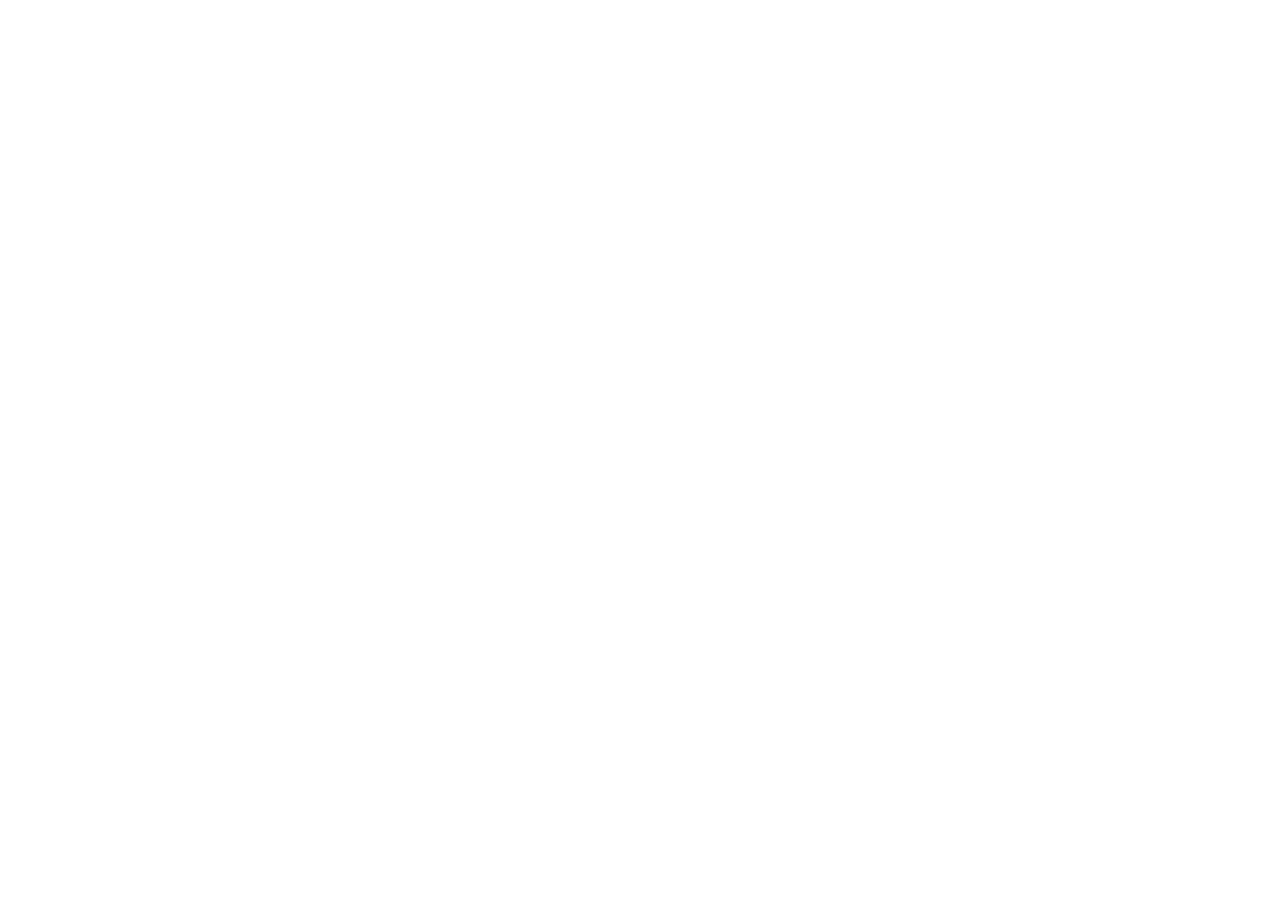
==== index.html @ c6bb55a6 "Add files via upload" ====
<!DOCTYPE HTML>
<html>
    <head>
        <meta charset='utf8'>
    </head>
    <body>
        <div id='ruffle'></div>
        <script src='https://e9x.github.io/ruffle-example/ruffle.js'></script>
        <script>
var swfobject = {};

swfobject.embedSWF = function(url, cont, width, height){
    var ruffle = window.RufflePlayer.newest(),
        player = Object.assign(document.getElementById(cont).appendChild(ruffle.createPlayer()), {
            width: width,
            height: height,
            style: 'width: ' + width + 'px; height: ' + height + 'px',
        });
    
    player.load({ url: url });
}

swfobject.embedSWF('https://github.com/pogdotexe/ruffle-example/blob/master/gun-mayhem-2.swf', 'ruffle', 500, 500);
        </script>
    </body>
</html>
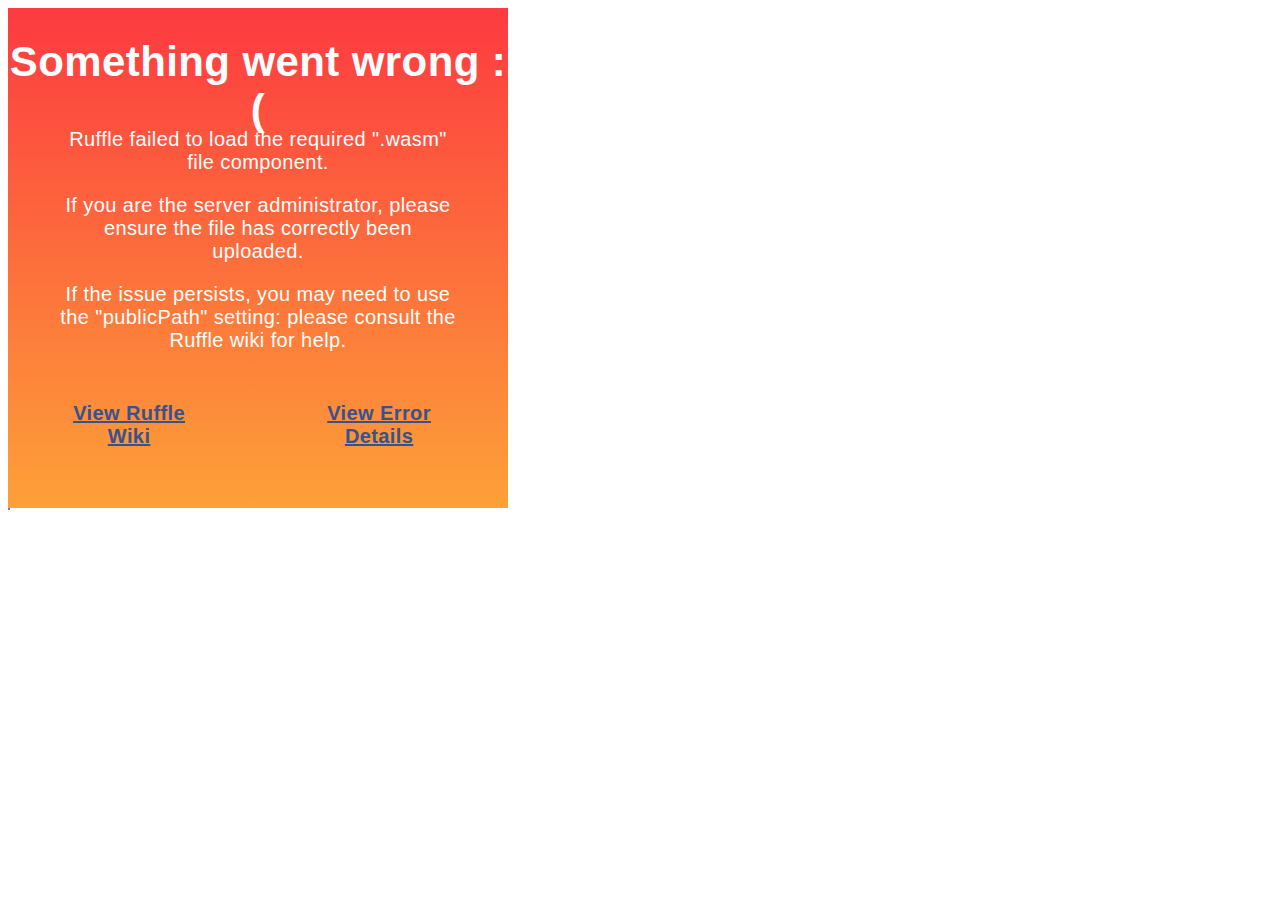
==== commit e298e6c6: "Update index.html" ====
--- a/index.html
+++ b/index.html
@@ -5,7 +5,7 @@
     </head>
     <body>
         <div id='ruffle'></div>
-        <script src='https://e9x.github.io/ruffle-example/ruffle.js'></script>
+        <script src='/ruffle.js'></script>
         <script>
 var swfobject = {};
 
@@ -20,7 +20,7 @@
     player.load({ url: url });
 }
 
-swfobject.embedSWF('https://github.com/pogdotexe/ruffle-example/blob/master/gun-mayhem-2.swf', 'ruffle', 500, 500);
+swfobject.embedSWF('/swf/Pedro/', 'ruffle', 500, 500);
         </script>
     </body>
 </html>
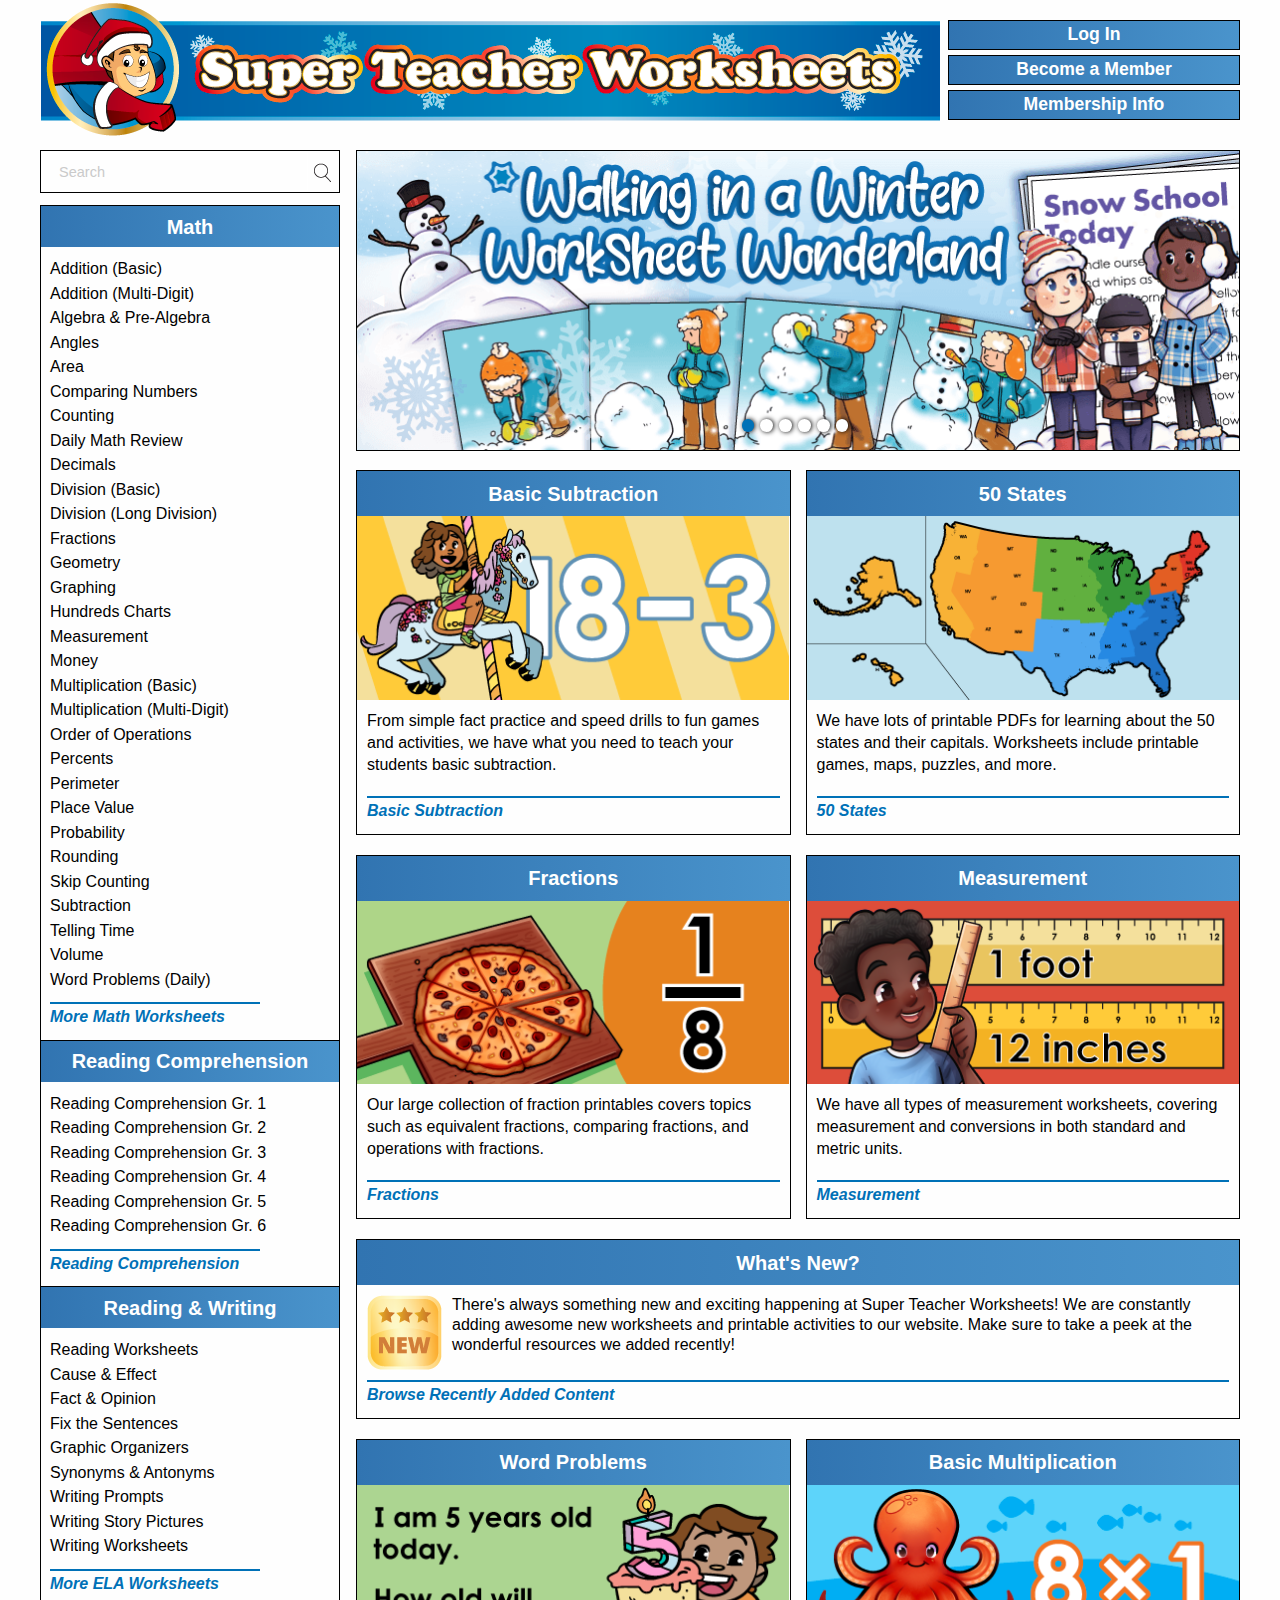
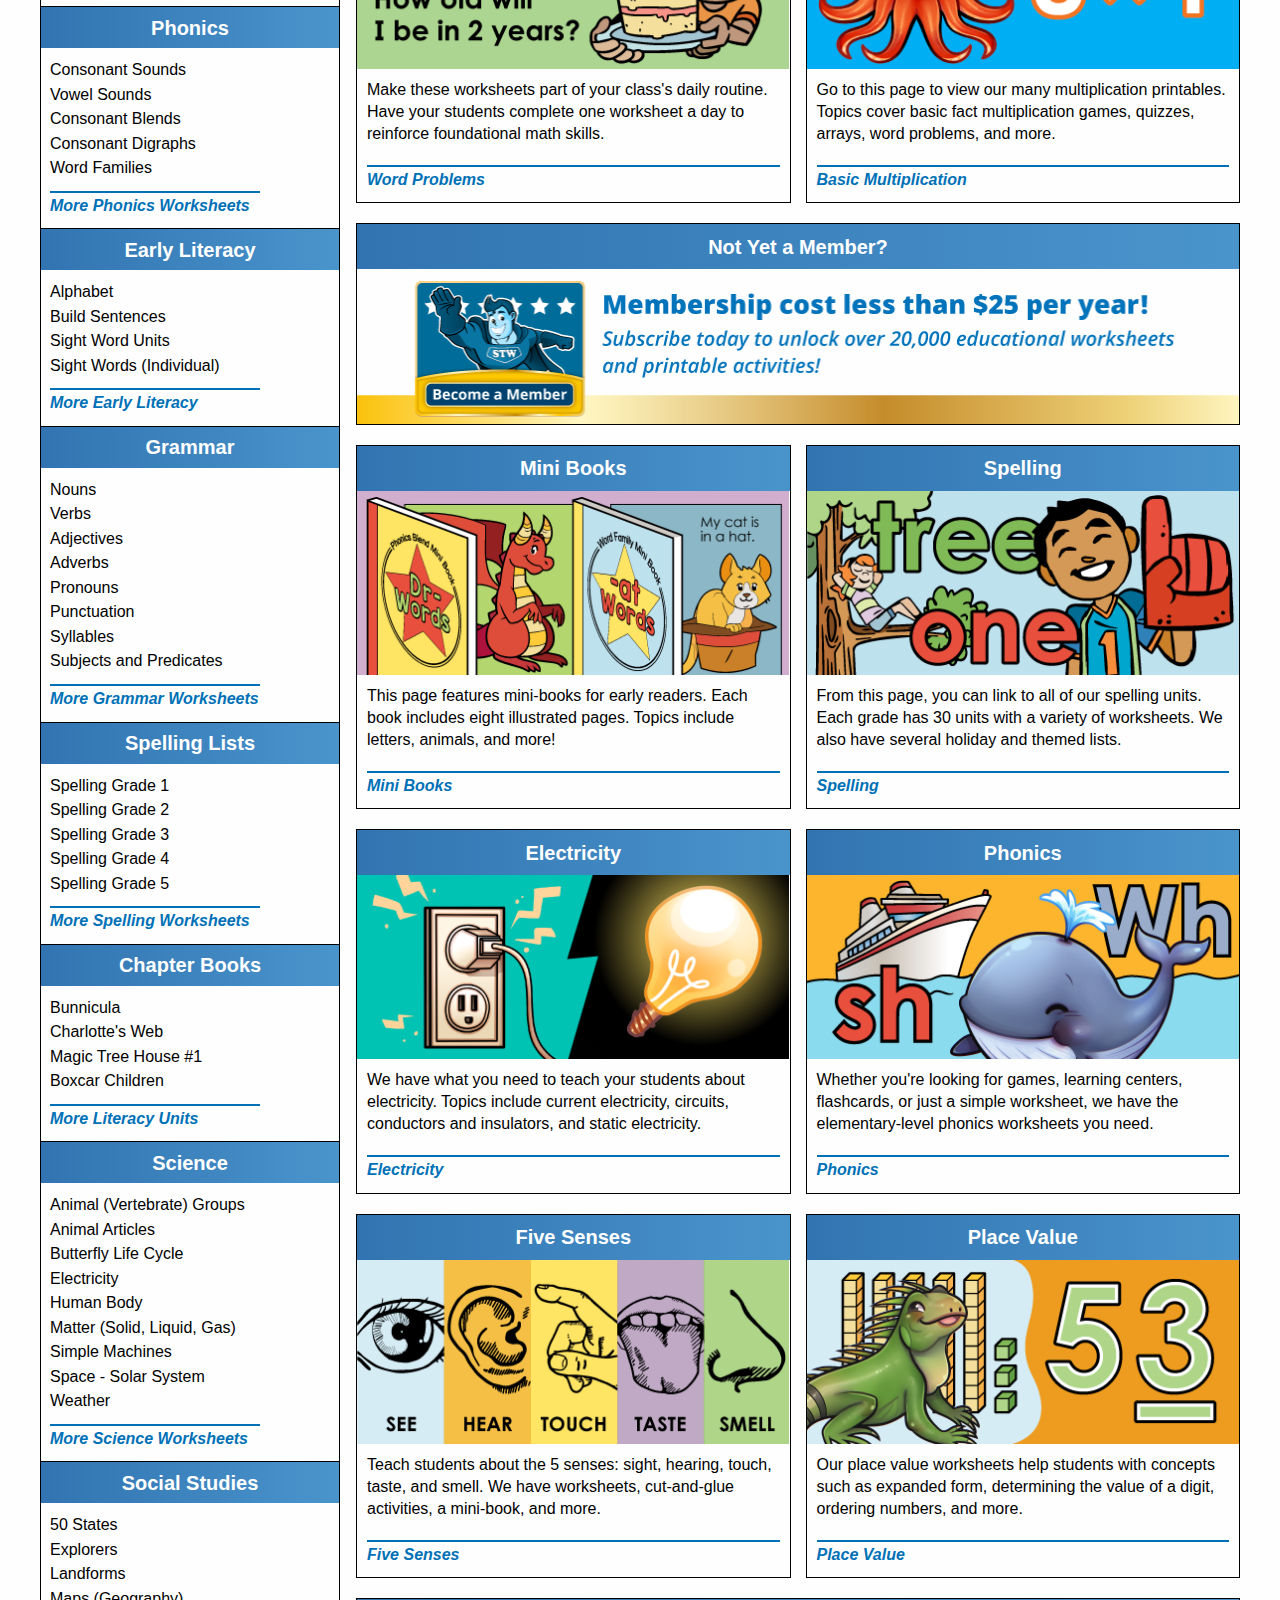
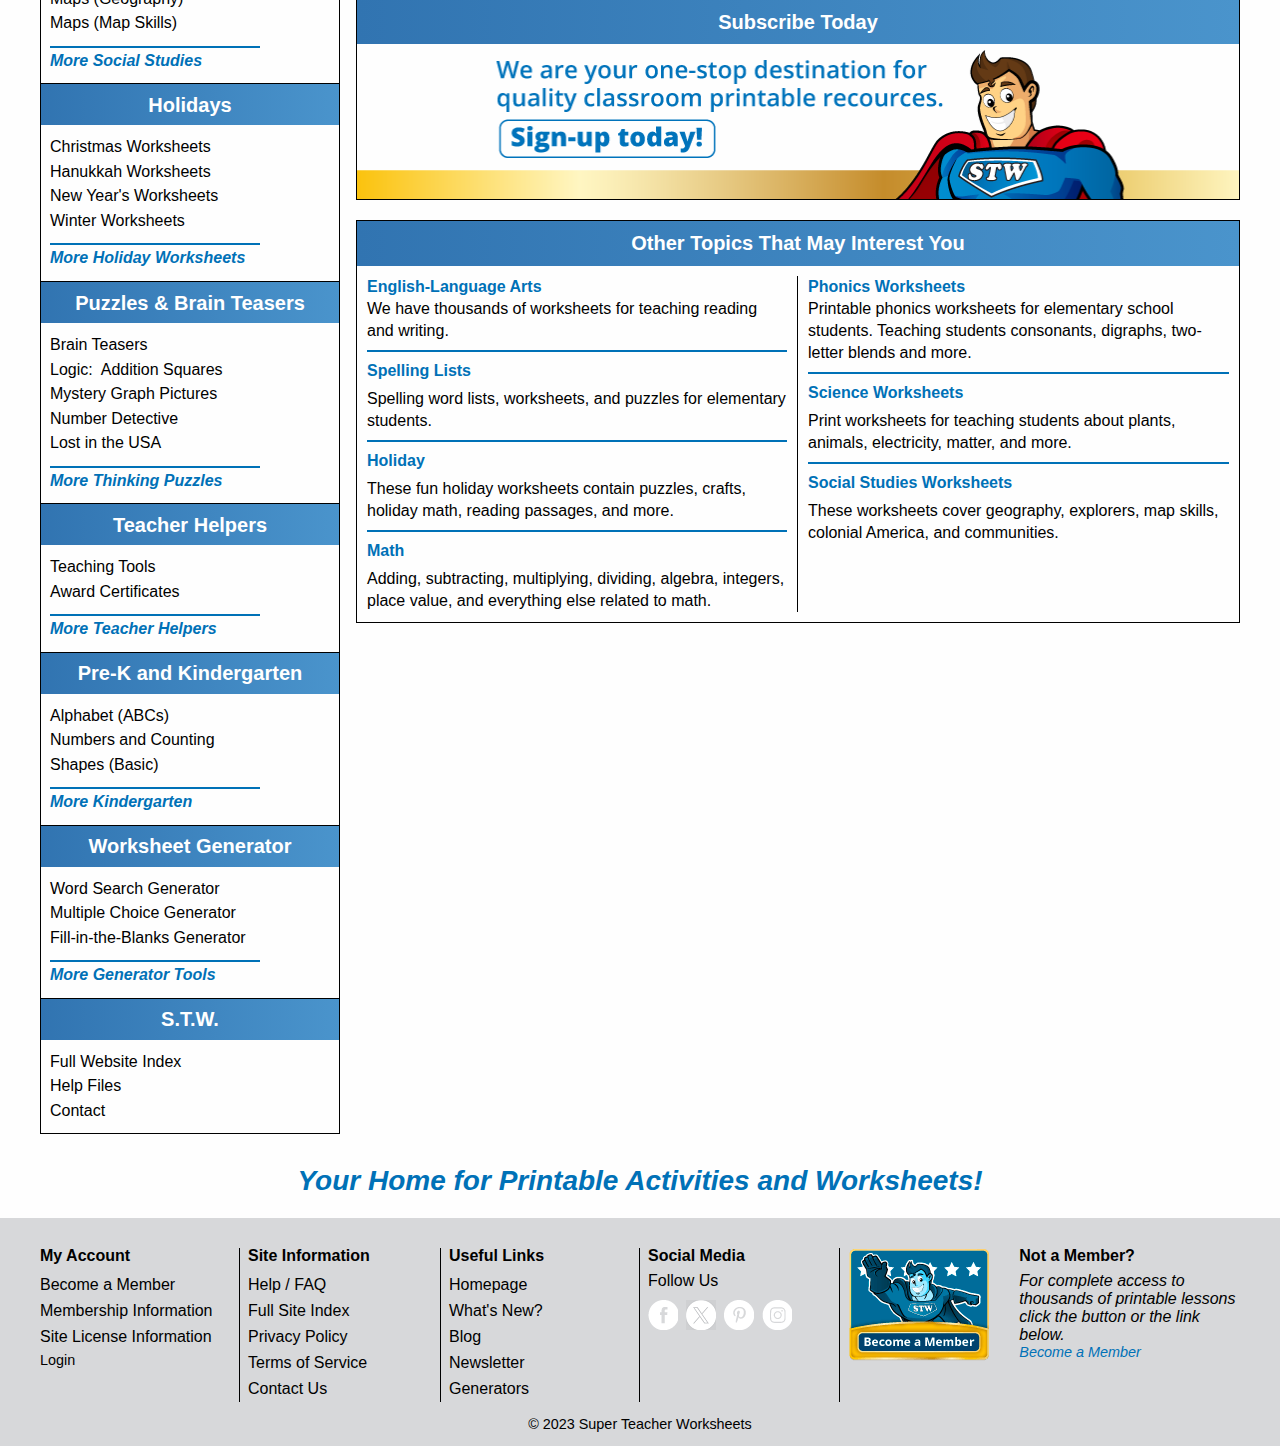
==== commit 568fb086: "Create index.html" ====
--- a/index.html
+++ b/index.html
@@ -1,26 +1,1103 @@
-<!DOCTYPE HTML>
-<html>
-    <head>
-        <meta charset='utf8'>
-    </head>
-    <body>
-        <div id='ruffle'></div>
-        <script src='/ruffle.js'></script>
-        <script>
-var swfobject = {};
-
-swfobject.embedSWF = function(url, cont, width, height){
-    var ruffle = window.RufflePlayer.newest(),
-        player = Object.assign(document.getElementById(cont).appendChild(ruffle.createPlayer()), {
-            width: width,
-            height: height,
-            style: 'width: ' + width + 'px; height: ' + height + 'px',
-        });
-    
-    player.load({ url: url });
+<!DOCTYPE html>
+
+<html lang="en" data-whatinput="keyboard" data-whatintent="mouse"><head><meta http-equiv="Content-Type" content="text/html; charset=UTF-8">
+
+		 <meta name="viewport" content="width=device-width, initial-scale=1.0">
+	<title>Super Teacher Worksheets - Thousands of Printable Activities</title>
+	<meta name="description" content="Printable worksheets &amp; activities for teachers, parents, and homeschool families. Math, reading, writing, science, social studies, phonics, &amp; spelling.">
+		 
+	<link rel="apple-touch-icon" sizes="57x57" href="https://www.superteacherworksheets.com/apple-touch-icon-57x57.png">
+	<link rel="apple-touch-icon" sizes="60x60" href="https://www.superteacherworksheets.com/apple-touch-icon-60x60.png">
+	<link rel="apple-touch-icon" sizes="72x72" href="https://www.superteacherworksheets.com/apple-touch-icon-72x72.png">
+	<link rel="apple-touch-icon" sizes="76x76" href="https://www.superteacherworksheets.com/apple-touch-icon-76x76.png">
+	<link rel="apple-touch-icon" sizes="114x114" href="https://www.superteacherworksheets.com/apple-touch-icon-114x114.png">
+	<link rel="apple-touch-icon" sizes="120x120" href="https://www.superteacherworksheets.com/apple-touch-icon-120x120.png">
+	<link rel="apple-touch-icon" sizes="144x144" href="https://www.superteacherworksheets.com/apple-touch-icon-144x144.png">
+	<link rel="apple-touch-icon" sizes="152x152" href="https://www.superteacherworksheets.com/apple-touch-icon-152x152.png">
+	<link rel="apple-touch-icon" sizes="180x180" href="https://www.superteacherworksheets.com/apple-touch-icon-180x180.png">
+	<link rel="icon" type="image/png" href="https://www.superteacherworksheets.com/favicon-32x32.png" sizes="32x32">
+	<link rel="icon" type="image/png" href="https://www.superteacherworksheets.com/android-chrome-192x192.png" sizes="192x192">
+	<link rel="icon" type="image/png" href="https://www.superteacherworksheets.com/favicon-96x96.png" sizes="96x96">
+	<link rel="icon" type="image/png" href="https://www.superteacherworksheets.com/favicon-16x16.png" sizes="16x16">
+	<link rel="manifest" href="https://www.superteacherworksheets.com/manifest.json">
+	<link rel="mask-icon" href="https://www.superteacherworksheets.com/safari-pinned-tab.svg" color="#5bbad5">
+	<meta name="msapplication-TileColor" content="#da532c">
+	<meta name="msapplication-TileImage" content="/mstile-144x144.png">
+	<meta name="theme-color" content="#ffffff"><link href="./assets/foundation.min.css" rel="stylesheet" type="text/css">
+<link href="./assets/css" rel="stylesheet" type="text/css">
+<link href="./assets/stw.css" rel="stylesheet" type="text/css"><!-- Global site tag (gtag.js) - Google Analytics -->
+<script async="" src="./assets/js"></script>
+<script>
+  window.dataLayer = window.dataLayer || [];
+  function gtag(){dataLayer.push(arguments);}
+  gtag('js', new Date());
+
+  gtag('config', 'UA-1244153-1');
+</script>
+<!-- Google tag (gtag.js) -->
+<script async="" src="./assets/js(1)"></script>
+<script>
+  window.dataLayer = window.dataLayer || [];
+  function gtag(){dataLayer.push(arguments);}
+  gtag('js', new Date());
+
+  gtag('config', 'G-YHTJSQ7LQV');
+</script>
+
+<style>
+#footerBlock {
+	margin-top: 20px;
 }
-
-swfobject.embedSWF('/swf/Pedro/', 'ruffle', 500, 500);
-        </script>
-    </body>
-</html>
+</style>
+<style type="text/css"></style></head>
+<body>
+<div id="page" class="grid-container ">
+
+	<div id="bannerGroup" class="grid-x align-middle">
+		<div id="stwBanner" class="cell large-9 medium-9 "><a href="/Webbyz/index.html//" title="Super Teacher Worksheets Home"><img src="./assets/stw-banner-christmas.png" alt="Super Teacher Worksheets" id="stwBannerImage"></a></div>
+						<div class="cell   medium-3 btnPublicBlock">
+				<div class="grid-x tabRenBtnGroup"><!-- tabltLoginBtn -->
+					<div id="loginBtn" class="cell medium-12 btnPublic navBtns btnLink">Log In</div>
+										<div class="cell medium-12 navBtns topNavBtns"><a href="https://www.superteacherworksheets.com/become-a-member.html" class="btnLink" title="Become a Member"><div class="btnPublic tabltBam">Become a Member</div></a></div>
+										<a href="https://www.superteacherworksheets.com/about-memberships.html" class="btnLink" title="Membership Information"><div class="cell medium-12 btnPublic navBtns"> Membership Info</div></a>
+							</div>
+		</div>
+			</div>
+
+
+	<div id="mainBody" class="grid-x pagePad">	
+			<div class="cell medium-4 large-3 still">
+			<div id="menuBlock">
+<div class="navigation-menu">
+	<div class="srch_header">
+		<div id="top_search">
+						<form action="https://www.superteacherworksheets.com/search-results.html" method="get" id="searchForm" name="searchForm">
+				<div id="searchContainerOut">
+					<div id="searchContainer">
+						<input name="srch_words" type="text" id="searchBox" maxlength="40" placeholder="Search">
+					</div>
+					<div id="searchImageBox"><a href="https://www.superteacherworksheets.com/" onclick="doSearch(); return false;" title="Search"><img src="./assets/search-icon.png" width="18" height="19" alt="Search"></a></div>
+				</div>
+				<input type="hidden" name="cat" value="">
+				<input type="hidden" name="time" value="0">
+				<input type="hidden" name="letter" value="">
+				<input type="hidden" name="offset" value="0">
+				<input type="hidden" name="type" value="quick">
+			</form>
+					</div>
+	</div>
+		<div class="menuheads_first menuBoxes" id="catMath">
+		<div class="menuCatTitle">
+			<h3 class="menu_Category_head">Math</h3>
+		</div>
+		<div class="menulists">
+			<div class="menuMath menuSub">
+			<p class="pageItem"><a class="list_lnk" href="https://www.superteacherworksheets.com/addition-basic-index.html" title="Basic Addition Worksheets">Addition (Basic)</a></p>
+			<p class="pageItem"><a class="list_lnk" href="https://www.superteacherworksheets.com/addition.html" title="Addition Worksheets">Addition (Multi-Digit)</a></p>
+			<p class="pageItem"><a class="list_lnk" href="https://www.superteacherworksheets.com/full-algebra.html" title="Algebra &amp; Pre-Algebra Worksheets">Algebra &amp; Pre-Algebra</a></p>
+			<p class="pageItem"><a class="list_lnk" href="https://www.superteacherworksheets.com/full-angles.html" title="Angles Worksheets">Angles</a></p>
+			<p class="pageItem"><a class="list_lnk" href="https://www.superteacherworksheets.com/area.html" title="Area Worksheets">Area</a></p>
+			<p class="pageItem"><a class="list_lnk" href="https://www.superteacherworksheets.com/greater-less-than.html" title="Greater Than, Less Than Worksheets">Comparing Numbers</a></p>
+			<p class="pageItem"><a class="list_lnk" href="https://www.superteacherworksheets.com/counting.html" title="Counting Worksheets">Counting</a></p>
+			<p class="pageItem"><a class="list_lnk" href="https://www.superteacherworksheets.com/full-math-daily-review.html" title="Daily Math Review Worksheets">Daily Math Review</a></p>
+			<p class="pageItem"><a class="list_lnk" href="https://www.superteacherworksheets.com/full-decimals.html" title="Decimal Worksheets">Decimals</a></p>
+			<p class="pageItem"><a class="list_lnk" href="https://www.superteacherworksheets.com/division.html" title="Division Worksheets">Division (Basic)</a></p>
+			<p class="pageItem"><a class="list_lnk" href="https://www.superteacherworksheets.com/long-division.html" title="Long Division Worksheets">Division (Long Division)</a></p>
+			<p class="pageItem"><a class="list_lnk" href="https://www.superteacherworksheets.com/fractions.html" title="Fraction Worksheets">Fractions</a></p>
+			<p class="pageItem"><a class="list_lnk" href="https://www.superteacherworksheets.com/geometry.html" title="Geometry Worksheets">Geometry</a></p>
+			<p class="pageItem"><a class="list_lnk" href="https://www.superteacherworksheets.com/graphing.html" title="Graphing Worksheets">Graphing</a></p>
+			<p class="pageItem"><a class="list_lnk" href="https://www.superteacherworksheets.com/hundreds-chart.html" title="Hundreds Charts">Hundreds Charts</a></p>
+			<p class="pageItem"><a class="list_lnk" href="https://www.superteacherworksheets.com/measurement.html" title="Measurement Worksheets">Measurement</a></p>
+			<p class="pageItem"><a class="list_lnk" href="https://www.superteacherworksheets.com/money.html" title="Money Worksheets">Money</a></p>
+			<p class="pageItem"><a class="list_lnk" href="https://www.superteacherworksheets.com/multiplication-basic-index.html" title="Multiplication Worksheets">Multiplication (Basic)</a></p>
+			<p class="pageItem"><a class="list_lnk" href="https://www.superteacherworksheets.com/multiplication2.html" title="Multiplication Worksheets (Multi-Digit)">Multiplication (Multi-Digit)</a></p>
+			<p class="pageItem"><a class="list_lnk" href="https://www.superteacherworksheets.com/full-order-of-operations.html" title="Order of Operations Worksheets">Order of Operations</a></p>			
+			<p class="pageItem"><a class="list_lnk" href="https://www.superteacherworksheets.com/percents.html" title="Percent Worksheets">Percents</a></p>
+			<p class="pageItem"><a class="list_lnk" href="https://www.superteacherworksheets.com/perimeter.html" title="Perimeter Worksheets">Perimeter</a></p>
+			<p class="pageItem"><a class="list_lnk" href="https://www.superteacherworksheets.com/place-value.html" title="Place Value Worksheets">Place Value</a></p>
+			<p class="pageItem"><a class="list_lnk" href="https://www.superteacherworksheets.com/probability.html" title="Probability Worksheets">Probability</a></p>
+			<p class="pageItem"><a class="list_lnk" href="https://www.superteacherworksheets.com/rounding.html" title="Rounding Worksheets">Rounding</a></p>
+			<p class="pageItem"><a class="list_lnk" href="https://www.superteacherworksheets.com/full-skip-counting.html" title="Skip Counting Worksheets">Skip Counting</a></p>
+			<p class="pageItem"><a class="list_lnk" href="https://www.superteacherworksheets.com/subtraction.html" title="Subtraction Worksheets">Subtraction</a></p>
+			<p class="pageItem"><a class="list_lnk" href="https://www.superteacherworksheets.com/time.html" title="Telling Time Worksheets">Telling Time</a></p>
+			<p class="pageItem"><a class="list_lnk" href="https://www.superteacherworksheets.com/volume.html" title="Volume Worksheets">Volume</a></p>
+			<p class="pageItem"><a class="list_lnk" href="https://www.superteacherworksheets.com/full-daily-word-problems.html" title="Word Problem Worksheets">Word Problems (Daily)</a></p>			
+			<p class="paraLink"><a class="list_lnk_more" href="https://www.superteacherworksheets.com/full-math.html" title="Math Worksheets">More Math Worksheets</a></p>
+		</div>
+	</div>
+		<!--<div class="more_text_index"><p class="paraLink"><a class="list_lnk_more"  href="/full-math.html" title="Math Worksheets">More Math Worksheets</a></p></div>--> 
+	</div>
+	<div class="menuheads menuBoxes" id="catReading">
+		<div class="menuCatTitle">
+			<h3 class="menu_Category_head">Reading Comprehension</h3>
+		</div>
+		<div class="menulists">
+			<div class="menuReading menuSub">
+				<p class="pageItem"> <a class="list_lnk" href="https://www.superteacherworksheets.com/1st-comprehension.html" title="First Grade Reading Comprehension">Reading Comprehension Gr. 1</a></p>
+    <p class="pageItem"> <a class="list_lnk" href="https://www.superteacherworksheets.com/2nd-comprehension.html" title="Second Grade Reading Comprehension">Reading Comprehension Gr. 2</a></p>
+    <p class="pageItem"> <a class="list_lnk" href="https://www.superteacherworksheets.com/3rd-comprehension.html" title="Third Grde Reading Comprehension">Reading Comprehension Gr. 3</a></p>
+    <p class="pageItem"> <a class="list_lnk" href="https://www.superteacherworksheets.com/4th-comprehension.html" title="Fourth Grade Reading Comprehension">Reading Comprehension Gr. 4</a></p>
+    <p class="pageItem"> <a class="list_lnk" href="https://www.superteacherworksheets.com/5th-comprehension.html" title="Fifth Grade Reading Comprehension">Reading Comprehension Gr. 5</a></p>  
+   <p class="pageItem"> <a class="list_lnk" href="https://www.superteacherworksheets.com/6th-comprehension.html" title="Six Grade Reading Comprehension">Reading Comprehension Gr. 6</a></p>
+				<p class="paraLink"><a class="list_lnk_more" href="https://www.superteacherworksheets.com/comprehension.html" title="Reading Comprehension">Reading Comprehension</a></p>
+			</div>
+		</div>
+	</div>
+	<div class="menuheads menuBoxes" id="catReading">
+		<div class="menuCatTitle">
+			<h3 class="menu_Category_head">Reading &amp; Writing</h3>
+		</div>
+		<div class="menulists">
+			<div class="menuReading menuSub">
+				<p class="pageItem"> <a class="list_lnk" href="https://www.superteacherworksheets.com/reading.html" title="Reading Worksheets">Reading Worksheets</a></p>				
+				<p class="pageItem"> <a class="list_lnk" href="https://www.superteacherworksheets.com/causeeffect.html" title="Cause and Effect Worksheets">Cause &amp; Effect</a></p>				
+				<p class="pageItem"> <a class="list_lnk" href="https://www.superteacherworksheets.com/factopinion.html" title="Fact &amp; Opinion Worksheets">Fact &amp; Opinion</a></p>
+				<p class="pageItem"> <a class="list_lnk" href="https://www.superteacherworksheets.com/fix-the-sentences.html" title="Fix the Sentences Worksheets">Fix the Sentences</a></p>
+				<p class="pageItem"> <a class="list_lnk" href="https://www.superteacherworksheets.com/graphic-organizers.html" title="Graphic Organizers">Graphic Organizers</a></p>				
+				<p class="pageItem"> <a class="list_lnk" href="https://www.superteacherworksheets.com/synonyms-antonyms.html" title="Synonym &amp; Antonym Worksheets">Synonyms &amp; Antonyms</a></p>
+				<p class="pageItem"> <a class="list_lnk" href="https://www.superteacherworksheets.com/writingideas.html" title="Writing Ideas - Creative Writing Prompts">Writing Prompts</a></p>
+				<p class="pageItem"> <a class="list_lnk" href="https://www.superteacherworksheets.com/writing-storypics.html" title="Writing Story Pictures">Writing Story Pictures</a></p>
+				<p class="pageItem"> <a class="list_lnk" href="https://www.superteacherworksheets.com/writing.html" title="Writing Worksheets">Writing Worksheets</a></p>
+				<p class="paraLink"><a class="list_lnk_more" href="https://www.superteacherworksheets.com/full-ela.html" title="ELA Worksheets">More  ELA Worksheets</a></p>
+			</div>
+		</div>
+	</div>
+	<div class="menuheads menuBoxes" id="catPhonics">
+		<div class="menuCatTitle">
+			<h3 class="menu_Category_head">Phonics</h3>
+		</div>
+		<div class="menulists">
+			<div class="menuPhonics menuSub">
+				<p class="pageItem"> <a class="list_lnk" href="https://www.superteacherworksheets.com/letters-phonics.html" title="Phonics Consonant Sounds Worksheets">Consonant Sounds</a></p>
+				<p class="pageItem"> <a class="list_lnk" href="https://www.superteacherworksheets.com/letters-phonics-vowels.html" title="Phonics Vowel Worksheets">Vowel Sounds</a></p>
+				<p class="pageItem"> <a class="list_lnk" href="https://www.superteacherworksheets.com/phonics-blends.html" title="Consonant Blend Worksheets">Consonant Blends</a></p>
+				<p class="pageItem"> <a class="list_lnk" href="https://www.superteacherworksheets.com/phonics-digraphs.html" title="Consonant Digraph Worksheets">Consonant Digraphs</a></p>
+				<p class="pageItem"> <a class="list_lnk" href="https://www.superteacherworksheets.com/word-families.html" title="Word Family Worksheets">Word Families</a></p>
+				<p class="paraLink"><a class="list_lnk_more" href="https://www.superteacherworksheets.com/full-phonics.html" title="Phonics Worksheets">More  Phonics Worksheets</a></p>
+			</div>
+		</div>
+	</div>
+	<div class="menuheads menuBoxes" id="catLiteracy">
+		<div class="menuCatTitle">
+			<h3 class="menu_Category_head">Early Literacy</h3>
+		</div>
+		<div class="menulists">
+			<div class="menuLiteracy menuSub">
+				<p class="pageItem"> <a class="list_lnk" href="https://www.superteacherworksheets.com/full-letters-alphabet.html" title="Alphabet">Alphabet</a></p>
+				<p class="pageItem"> <a class="list_lnk" href="https://www.superteacherworksheets.com/build-a-sentence.html" title="Build Sentences">Build Sentences</a></p>
+				<p class="pageItem"> <a class="list_lnk" href="https://www.superteacherworksheets.com/full-sight-words.html" title="Sight Word Units">Sight Word Units</a></p>
+				<p class="pageItem"> <a class="list_lnk" href="https://www.superteacherworksheets.com/sight-words-individual.html" title="Sight Words (Individual)">Sight Words (Individual)</a></p>
+				<p class="paraLink"><a class="list_lnk_more" href="https://www.superteacherworksheets.com/full-early-literacy.html" title="Early Literacy Worksheets">More Early Literacy</a></p>
+			</div>
+		</div>
+	</div>
+	<div class="menuheads menuBoxes" id="catGrammar">
+		<div class="menuCatTitle">
+			<h3 class="menu_Category_head">Grammar</h3>
+		</div>
+		<div class="menulists">
+			<div class="menuGrammar menuSub">
+				<p class="pageItem"> <a class="list_lnk" href="https://www.superteacherworksheets.com/nouns.html" title="Noun Worksheets">Nouns</a></p>
+				<p class="pageItem"> <a class="list_lnk" href="https://www.superteacherworksheets.com/actionverbs.html" title="Verb Worksheets">Verbs</a></p>
+				<p class="pageItem"> <a class="list_lnk" href="https://www.superteacherworksheets.com/adjectives.html" title="Adjective Worksheets">Adjectives</a></p>
+				<p class="pageItem"> <a class="list_lnk" href="https://www.superteacherworksheets.com/adverbs.html" title="Adverb Worksheets">Adverbs</a></p>
+				<p class="pageItem"> <a class="list_lnk" href="https://www.superteacherworksheets.com/pronoun.html" title="Pronoun Worksheets">Pronouns</a></p>
+				<p class="pageItem"> <a class="list_lnk" href="https://www.superteacherworksheets.com/punctuation.html" title="Punctuation Worksheets">Punctuation</a></p>
+				<p class="pageItem"> <a class="list_lnk" href="https://www.superteacherworksheets.com/syllables.html" title="Syllable Worksheets">Syllables</a></p>
+				<p class="pageItem"> <a class="list_lnk" href="https://www.superteacherworksheets.com/subjectpredicate.html" title="Subject &amp; Predicate Worksheets">Subjects and Predicates</a></p>
+				<p class="paraLink"><a class="list_lnk_more" href="https://www.superteacherworksheets.com/grammar.html" title="Grammar Worksheets">More Grammar Worksheets</a></p>
+			</div>
+		</div>
+	</div>
+	<div class="menuheads menuBoxes" id="catSpelling">
+		<div class="menuCatTitle">
+			<h3 class="menu_Category_head">Spelling Lists</h3>
+		</div>
+		<div class="menulists">
+			<div class="menuSpelling menuSub">
+				<p class="pageItem"> <a class="list_lnk" href="https://www.superteacherworksheets.com/spelling-level-a.html" title="First Grade Spelling">Spelling Grade 1</a></p>
+				<p class="pageItem"> <a class="list_lnk" href="https://www.superteacherworksheets.com/spelling-level-b.html" title="Second Grade Spelling">Spelling Grade 2</a></p>
+				<p class="pageItem"> <a class="list_lnk" href="https://www.superteacherworksheets.com/spelling-level-c.html" title="Third Grade Spelling">Spelling Grade 3</a></p>
+				<p class="pageItem"> <a class="list_lnk" href="https://www.superteacherworksheets.com/spelling-level-d.html" title="Fourth Grade Spelling">Spelling Grade 4</a></p>
+				<p class="pageItem"> <a class="list_lnk" href="https://www.superteacherworksheets.com/spelling-level-e.html" title="Fifth Grade Spelling">Spelling Grade 5</a></p>
+				<p class="paraLink"><a class="list_lnk_more" href="https://www.superteacherworksheets.com/full-spelling.html" title="Spelling Worksheets">More Spelling Worksheets</a></p>
+			</div>
+		</div>
+	</div>
+	<div class="menuheads menuBoxes" id="catChapterBooks">
+		<div class="menuCatTitle">
+			<h3 class="menu_Category_head">Chapter Books</h3>
+		</div>
+		<div class="menulists">
+			<div class="menuBooks menuSub">
+				<p class="pageItem"> <a class="list_lnk" href="https://www.superteacherworksheets.com/book-bunnicula.html" title="Bunnicula Worksheets">Bunnicula</a></p>
+				<p class="pageItem"> <a class="list_lnk" href="https://www.superteacherworksheets.com/charlottes-web.html" title="Charlotte&#39;s Web Worksheets">Charlotte's Web</a></p>
+				<p class="pageItem"> <a class="list_lnk" href="https://www.superteacherworksheets.com/book-magictreehouse-dinosaursbeforedark.html" title="Magic Tree House Worksheets">Magic Tree House #1</a></p>
+				<p class="pageItem"> <a class="list_lnk" href="https://www.superteacherworksheets.com/book-the-boxcar-children.html" title="Boxcar Children Worksheets">Boxcar Children</a></p>
+				<p class="paraLink"><a class="list_lnk_more" href="https://www.superteacherworksheets.com/full-books.html" title="Literacy Units">More Literacy Units</a></p>
+			</div>
+		</div>
+	</div>
+	<div class="menuheads menuBoxes" id="catScience">
+		<div class="menuCatTitle">
+			<h3 class="menu_Category_head">Science</h3>
+		</div>
+		<div class="menulists">
+			<div class="menuScience menuSub">
+				<p class="pageItem"> <a class="list_lnk" href="https://www.superteacherworksheets.com/animals.html" title="Animal Worksheets">Animal (Vertebrate) Groups</a></p>
+				<p class="pageItem"> <a class="list_lnk" href="https://www.superteacherworksheets.com/animal-articles.html" title="Animal Articles">Animal Articles</a></p>
+				<p class="pageItem"> <a class="list_lnk" href="https://www.superteacherworksheets.com/butterfly-life-cycle.html" title="Butterfly Life Cycle">Butterfly Life Cycle</a></p>
+				<p class="pageItem"> <a class="list_lnk" href="https://www.superteacherworksheets.com/electricity.html" title="Electricity Worksheets">Electricity</a></p>
+				<p class="pageItem"> <a class="list_lnk" href="https://www.superteacherworksheets.com/human-body.html" title="Human Body Worksheets">Human Body</a></p>
+				<p class="pageItem"> <a class="list_lnk" href="https://www.superteacherworksheets.com/matter.html" title="Matter Worksheets">Matter (Solid, Liquid, Gas)</a></p>
+				<p class="pageItem"> <a class="list_lnk" href="https://www.superteacherworksheets.com/simple-machines.html" title="Simple Machine Worksheets">Simple Machines</a></p>
+				<p class="pageItem"> <a class="list_lnk" href="https://www.superteacherworksheets.com/solar-system-planets.html" title="Solar System Worksheets">Space - Solar System</a></p>
+				<p class="pageItem"> <a class="list_lnk" href="https://www.superteacherworksheets.com/weather.html" title="Weather Worksheets">Weather</a></p>
+				<p class="paraLink"><a class="list_lnk_more" href="https://www.superteacherworksheets.com/full-science.html" title="Science Worksheets">More Science Worksheets</a></p>
+			</div>
+		</div>
+	</div>
+	<div class="menuheads menuBoxes" id="catSocialStudies">
+		<div class="menuCatTitle">
+			<h3 class="menu_Category_head">Social Studies</h3>
+		</div>
+		<div class="menulists">
+			<div class="menuStudies menuSub">
+				<p class="pageItem"> <a class="list_lnk" href="https://www.superteacherworksheets.com/states-individual.html" title="50 States Worksheets">50 States</a></p>
+				<p class="pageItem"> <a class="list_lnk" href="https://www.superteacherworksheets.com/explorers.html" title="Explorers Worksheets">Explorers</a></p>
+				<p class="pageItem"> <a class="list_lnk" href="https://www.superteacherworksheets.com/landforms.html" title="Landform Worksheets">Landforms</a></p>
+				<p class="pageItem"> <a class="list_lnk" href="https://www.superteacherworksheets.com/maps.html" title="Maps - Continents, Countries, States">Maps (Geography)</a></p>
+				<p class="pageItem"> <a class="list_lnk" href="https://www.superteacherworksheets.com/map-skills.html" title="Basic Map Skills">Maps (Map Skills)</a></p>
+				<p class="paraLink"><a class="list_lnk_more" href="https://www.superteacherworksheets.com/full-social-studies.html" title="Social Studies Worksheets">More Social Studies</a></p>
+			</div>
+		</div>
+	</div>
+	<div class="menuheads menuBoxes" id="catHolidays">
+		<div class="menuCatTitle">
+			<h3 class="menu_Category_head">Holidays</h3>
+		</div>
+		<div class="menulists">
+			<div class="menuHolidays menuSub">	
+				<p class="pageItem"><a class="list_lnk" href="https://www.superteacherworksheets.com/christmas.html" title="Christmas Worksheets">Christmas Worksheets</a></p>
+    <p class="pageItem"><a class="list_lnk" href="https://www.superteacherworksheets.com/hanukkah.html" title="Hanukkah Worksheets">Hanukkah Worksheets</a></p>	
+    <p class="pageItem"><a class="list_lnk" href="https://www.superteacherworksheets.com/new-year.html" title="New Year&#39;s Worksheets">New Year's Worksheets</a></p>
+				<p class="pageItem"><a class="list_lnk" href="https://www.superteacherworksheets.com/winter.html" title="Winter Worksheets">Winter Worksheets</a></p>						
+				<p class="paraLink"><a class="list_lnk_more" href="https://www.superteacherworksheets.com/full-holiday.html" title="More Holiday Worksheets">More Holiday Worksheets</a></p>
+			</div>
+		</div>
+	</div>
+	<div class="menuheads menuBoxes" id="catPuzzles">
+		<div class="menuCatTitle">
+			<h3 class="menu_Category_head">Puzzles &amp; Brain Teasers</h3>
+		</div>
+		<div class="menulists">
+			<div class="menuTeasers menuSub">
+				<p class="pageItem"> <a class="list_lnk" href="https://www.superteacherworksheets.com/brain-teasers.html" title="Brain Teasers">Brain Teasers</a></p>
+				<p class="pageItem"> <a class="list_lnk" href="https://www.superteacherworksheets.com/addition-squares.html" title="Addition Squares (Logic Puzzles)">Logic:&nbsp; Addition Squares</a></p>
+				<p class="pageItem"> <a class="list_lnk" href="https://www.superteacherworksheets.com/mystery-graph-picture.html" title="Mystery Graph Art">Mystery Graph Pictures</a></p>
+				<p class="pageItem"> <a class="list_lnk" href="https://www.superteacherworksheets.com/number-detective.html" title="Number Detective - Secret Number">Number Detective</a></p>
+				<p class="pageItem"> <a class="list_lnk" href="https://www.superteacherworksheets.com/states-lost.html" title="Penelope Peabody - Lost in the USA">Lost in the USA</a></p>
+				<p class="paraLink"><a class="list_lnk_more" href="https://www.superteacherworksheets.com/full-puzzles.html" title="Thinking Puzzles">More Thinking Puzzles</a></p>
+			</div>
+		</div>
+	</div>
+	<div class="menuheads menuBoxes" id="catTeacherHelpers">
+		<div class="menuCatTitle">
+			<h3 class="menu_Category_head">Teacher Helpers</h3>
+		</div>
+		<div class="menulists">
+			<div class="menuHelpers menuSub">
+				<p class="pageItem"> <a class="list_lnk" href="https://www.superteacherworksheets.com/teachingtools.html" title="Gradebook, Lesson Planner, Student Agenda, Et">Teaching Tools</a></p>
+				<p class="pageItem"> <a class="list_lnk" href="https://www.superteacherworksheets.com/awards.html" title="Printable Award Certificates">Award Certificates</a></p>
+				<p class="paraLink"><a class="list_lnk_more" href="https://www.superteacherworksheets.com/full-teacher.html" title="Teacher Helpers">More Teacher Helpers</a></p>
+			</div>
+		</div>
+	</div>
+	<div class="menuheads menuBoxes" id="catKindergarten">
+		<div class="menuCatTitle">
+			<h3 class="menu_Category_head">Pre-K and Kindergarten</h3>
+		</div>
+		<div class="menulists">
+			<div class="menuPrek menuSub">
+				<p class="pageItem"> <a class="list_lnk" href="https://www.superteacherworksheets.com/full-letters-alphabet.html" title="Alphabet Worksheets">Alphabet (ABCs)</a></p>
+				<p class="pageItem"> <a class="list_lnk" href="https://www.superteacherworksheets.com/counting.html" title="Numbers and Counting">Numbers and Counting</a></p>
+				<p class="pageItem"> <a class="list_lnk" href="https://www.superteacherworksheets.com/shapes-basic.html" title="Shapes Worksheets">Shapes (Basic)</a></p>
+				<p class="paraLink"><a class="list_lnk_more" href="https://www.superteacherworksheets.com/full-kindergarten.html" title="Kindergarten Worksheets">More Kindergarten</a></p>
+			</div>
+		</div>
+	</div>
+	<div class="menuheads menuBoxes" id="catOwn">
+		<div class="menuCatTitle">
+			<h3 class="menu_Category_head">Worksheet Generator</h3>
+		</div>
+		<div class="menulists">
+			<div class="menuGenerator menuSub">
+				<p class="pageItem"> <a class="list_lnk" href="https://www.superteacherworksheets.com/generator-word-search.html" title="Word Search Generator">Word Search Generator</a></p>
+				<p class="pageItem"> <a class="list_lnk" href="https://www.superteacherworksheets.com/generator-multiple-choice.html" title="Multiple Choice Generator">Multiple Choice Generator</a></p>
+				<p class="pageItem"> <a class="list_lnk" href="https://www.superteacherworksheets.com/generator-fill-in-the-blank.html" title="Fill-in-the-Blanks Generator">Fill-in-the-Blanks Generator</a></p>
+				<p class="paraLink"><a class="list_lnk_more" href="https://www.superteacherworksheets.com/full-generators-index.html" title="Generator Tools">More Generator Tools</a></p>
+			</div>
+		</div>
+	</div>
+	<div class="menuheads menuBoxes lastMenu" id="catSTW">
+		<div class="menuCatTitle">
+			<h3 class="menu_Category_head">S.T.W.</h3>
+		</div>
+		<div class="menulists">
+			<div class="menuSTW menuSub">
+				<p class="pageItem"> <a class="list_lnk" href="https://www.superteacherworksheets.com/full-index.html" title="Full Website Index">Full Website Index</a></p>
+				<p class="pageItem"> <a class="list_lnk" href="https://www.superteacherworksheets.com/help.html" title="Help Files">Help Files</a></p>
+				<p class="pageItem"> <a class="list_lnk" href="https://www.superteacherworksheets.com/contact-us.html" title="Contact Us with Suggestions, Typo Reports, Co">Contact</a></p>
+			</div>
+		</div>
+	</div></div>
+<!-- Nav end --> 
+<!-- search engine: text start --> 
+<script>
+function doSearch(){
+	$('#searchForm').submit();
+}
+//<input type="submit" value="Search"
+</script></div>			
+			</div><!-- menu -->	
+			<div class="cell small-12   medium-auto colRtHome">
+							<div class="grid-x"><div class="cell small-12">
+    <div class="orbit" role="region" aria-label="Super Teacher Worksheets Highlights" data-orbit="" data-timer-delay="10000">
+					<div class="orbit-wrapper">
+						<div class="orbit-controls">
+							<button class="orbit-previous"><span class="show-for-sr">Previous Slide</span>◀︎</button>
+							<button class="orbit-next"><span class="show-for-sr">Next Slide</span>▶︎</button>
+						</div>
+						<ul class="orbit-container">
+						<li class="orbit-slide is-active"><figure class="orbit-figure md"><a href="https://www.superteacherworksheets.com/winter.html" title="Winter"><img class="orbit-image" src="./assets/stw-slide-holiday-winter.png" alt="Sign Up" height="300"></a></figure></li><li class="orbit-slide"><figure class="orbit-figure md"><a href="https://www.superteacherworksheets.com/become-a-member.html" title="Become a Member"><img class="orbit-image" src="./assets/stw-slide-signup-generic.png" alt="Sign Up" height="300"></a></figure></li><li class="orbit-slide"><figure class="orbit-figure md"><a href="https://www.superteacherworksheets.com/fix-the-sentences.html" title="Fix the Sentence"><img class="orbit-image" src="./assets/stw-slide-fixsentences-3.png" alt="Sign Up" height="300"></a></figure></li><li class="orbit-slide"><figure class="orbit-figure md"><a href="https://www.superteacherworksheets.com/butterfly-life-cycle.html" title="Butterfly Activities"><img class="orbit-image" src="./assets/stw-slide-butterfly-2.png" alt="Sign Up" height="300"></a></figure></li><li class="orbit-slide"><figure class="orbit-figure md"><a href="https://www.superteacherworksheets.com/full-sight-words.html" title="Sight Words"><img class="orbit-image" src="./assets/stw-slide-sightword-1.png" alt="Sign Up" height="300"></a></figure></li><li class="orbit-slide"><figure class="orbit-figure md"><a href="https://www.superteacherworksheets.com/become-a-member.html" title="Over 20K Printables"><img class="orbit-image" src="./assets/stw-slide-20kprintables-generic.png" alt="Sign Up" height="300"></a></figure></li>							
+					</ul>
+				</div>			
+				<nav class="orbit-bullets">
+			<button class="is-active" data-slide="0"><span class="show-for-sr">Winter</span></button><button class="" data-slide="1"><span class="show-for-sr">Become a Member</span></button><button class="" data-slide="2"><span class="show-for-sr">Fix the Sentence</span></button><button class="" data-slide="3"><span class="show-for-sr">Butterfly Activities</span></button><button class="" data-slide="4"><span class="show-for-sr">Sight Words</span></button><button class="" data-slide="5"><span class="show-for-sr">Over 20K Printables</span></button>					<!--<button class="is-active" data-slide="0"><span class="show-for-sr">First slide details.</span><span class="show-for-sr">Current Slide</span></button>
+					<button data-slide="1"><span class="show-for-sr">Second slide details.</span></button>
+					<button data-slide="2"><span class="show-for-sr">Second slide details2.</span></button>-->
+				</nav>
+			</div>
+   </div></div>
+						<div id="row1" class="grid-x">			
+				<div class="cell small-12">
+				<div class="grid-x ">
+					<div class="cell small-12 medium-6 lPad large-6 ">						
+						<div id="row1item1" class="grid-x">
+							<a href="https://www.superteacherworksheets.com/subtraction.html" class="homeImageTitle"><div class="cell small-12 rowShortItemTitleBoxInner">Basic Subtraction</div></a>
+							<div class="cell small-12"><a href="https://www.superteacherworksheets.com/subtraction.html" alt="Basic Subtraction Worksheets" title="Basic Subtraction Worksheets"><img src="./assets/1st-basic-subtraction.png" alt="Basic Subtraction Worksheets"></a></div>
+							<div class="cell small-12 rowItemText">From simple fact practice and speed drills to fun games and activities, we have what you need to teach your students basic subtraction.</div>
+							<div class="cell small-12 rowItemLinkBox"><p class="rowItemLink"><a href="https://www.superteacherworksheets.com/subtraction.html" class="columnLink">Basic Subtraction</a></p></div>
+						</div>									
+					</div>
+					
+					<div class="cell small-12 medium-6 large-6 rPad">
+					<div id="row1item2" class="grid-x">
+						<a href="https://www.superteacherworksheets.com/states-individual.html" class="homeImageTitle"><div class="cell small-12 rowShortItemTitleBoxInner">50 States</div></a>
+						<div class="cell small-12"><a href="https://www.superteacherworksheets.com/states-individual.html" alt="50 States - Worksheets" title="50 States - Worksheets"><img src="./assets/4th-50-states.png" alt="50 States - Worksheets"></a></div>
+						<div class="cell small-12 rowItemText">We have lots of printable PDFs for learning about the 50 states and their capitals. Worksheets include printable games, maps, puzzles, and more.</div>
+						<div class="cell small-12 rowItemLinkBox"><p class="rowItemLink"><a href="https://www.superteacherworksheets.com/states-individual.html" class="columnLink">50 States</a></p></div>
+					</div>												
+					</div>
+				</div>
+			</div>
+			</div>
+   <div id="row2" class="grid-x">			
+				<div class="cell small-12">
+				<div class="grid-x ">
+					<div class="cell small-12 medium-6 lPad large-6 ">						
+						<div id="row2item1" class="grid-x">
+							<a href="https://www.superteacherworksheets.com/fractions.html" class="homeImageTitle"><div class="cell small-12 rowShortItemTitleBoxInner">Fractions</div></a>
+							<div class="cell small-12"><a href="https://www.superteacherworksheets.com/fractions.html" alt="Fractions" title="Fractions"><img src="./assets/2nd-fractions.png" alt="Fractions"></a></div>
+							<div class="cell small-12 rowItemText">Our large collection of fraction printables covers topics such as equivalent fractions, comparing fractions, and operations with fractions.</div>
+							<div class="cell small-12 rowItemLinkBox"><p class="rowItemLink"><a href="https://www.superteacherworksheets.com/fractions.html" class="columnLink">Fractions</a></p></div>
+						</div>									
+					</div>
+					
+					<div class="cell small-12 medium-6 large-6 rPad">
+					<div id="row2item2" class="grid-x">
+						<a href="https://www.superteacherworksheets.com/measurement.html" class="homeImageTitle"><div class="cell small-12 rowShortItemTitleBoxInner">Measurement</div></a>
+						<div class="cell small-12"><a href="https://www.superteacherworksheets.com/measurement.html" alt="Measurement" title="Measurement"><img src="./assets/2nd-measurement.png" alt="Measurement"></a></div>
+						<div class="cell small-12 rowItemText">We have all types of measurement worksheets, covering measurement and conversions in both standard and metric units.</div>
+						<div class="cell small-12 rowItemLinkBox"><p class="rowItemLink"><a href="https://www.superteacherworksheets.com/measurement.html" class="columnLink">Measurement</a></p></div>
+					</div>													
+					</div>
+				</div>
+			</div>
+			</div>
+			<div id="row3" class="grid-x">
+				<a href="https://www.superteacherworksheets.com/whats-new.html" class="homeImageTitle" title="What&#39;s New"><div class="cell small-12 rowShortItemTitleBoxInner">What's New?</div></a>
+				<div class="cell small-12">
+					<div id="row3item2" class="grid-x">
+											<a href="https://www.superteacherworksheets.com/whats-new.html"><div id="newItems" class="cell medium-2 large-shrink"><img src="./assets/category-icon.png" alt="New Items"></div></a>
+												<div id="newItemsText" class="cell auto">
+							There's always something new and exciting happening at Super Teacher Worksheets! We are constantly adding awesome new worksheets and printable activities to our website. Make sure to take a peek at the wonderful resources we added recently!							
+							</div>
+							<div class="cell small-12">
+								<div class="rowItemLinkBoxLong">
+								<p class="rowItemLink"><a href="https://www.superteacherworksheets.com/whats-new.html" class="columnLink">Browse Recently Added Content</a></p>
+								</div>
+							</div>
+						</div>
+					</div>
+				</div>				
+				<div id="row4" class="grid-x "><!-- Row4 -->
+					<div class="cell small-12">
+				<div class="grid-x ">
+    <div class="cell small-12 medium-6 lPad large-6">
+					<div id="row4item1" class="grid-x">						
+							<a href="https://www.superteacherworksheets.com/daily-word-problems-a.html" class="homeImageTitle"><div class="cell small-12 rowShortItemTitleBoxInner">Word Problems</div></a>
+							<div class="cell small-12"><a href="https://www.superteacherworksheets.com/daily-word-problems-a.html" alt="Daily Word Problems" title="Daily Word Problems"><img src="./assets/1st-daily-word-problems.png" alt="Daily Word Problems"></a></div>
+							<div class="cell small-12 rowItemText">Make these worksheets part of your class's daily routine. Have your students complete one worksheet a day to reinforce foundational math skills.</div>
+							<div class="cell small-12 rowItemLinkBox"><p class="rowItemLink"><a href="https://www.superteacherworksheets.com/daily-word-problems-a.html" class="columnLink">Word Problems</a></p></div>																
+					</div>					
+     </div>
+					<div class="cell small-12 medium-6 rPad large-6">
+					<div id="row4item2" class="grid-x">						
+							<a href="https://www.superteacherworksheets.com/multiplication-basic-index.html" class="homeImageTitle"><div class="cell small-12 rowShortItemTitleBoxInner">Basic Multiplication</div></a>
+							<div class="cell small-12"><a href="https://www.superteacherworksheets.com/multiplication-basic-index.html" alt="Basic Multiplication" title="Basic Multiplication"><img src="./assets/3rd-basic-multiplication.png" alt="Basic Multiplication"></a></div>
+							<div class="cell small-12 rowItemText">Go to this page to view our many multiplication printables. Topics cover basic fact multiplication games, quizzes, arrays, word problems, and more.</div>
+							<div class="cell small-12 rowItemLinkBox"><p class="rowItemLink"><a href="https://www.superteacherworksheets.com/multiplication-basic-index.html" class="columnLink">Basic Multiplication</a></p></div>																	
+					</div>					
+     </div>
+				</div>
+			</div>
+			</div>
+						<a href="https://www.superteacherworksheets.com/become-a-member.html" class="homeImageTitle"><div id="row5" class="grid-x"><!-- Row 5 Show to logged in-->
+				<div class="cell small-12 rowShortItemTitleBoxInner">Not Yet a Member?</div>	
+				<div class="cell small-12"><img src="./assets/selling-points-membership-1.png" alt="Become a member"></div>			
+			</div></a>
+					
+			<div id="row6" class="grid-x"><!-- Row 4 -->
+					<div class="cell small-12">
+				<div class="grid-x ">
+					<div class="cell small-12 medium-6 lPad large-6 ">
+					<div id="row6item1" class="grid-x">
+						<a href="https://www.superteacherworksheets.com/mini-books.html" class="homeImageTitle"><div class="cell small-12 rowShortItemTitleBoxInner">Mini Books</div></a>	
+						<div class="cell small-12"><a href="https://www.superteacherworksheets.com/mini-books.html" alt="Mini Books" title="Mini Books"><img src="./assets/1st-mini-books.png" alt="Mini Books"></a></div>			
+						<div class="cell small-12 rowItemText">This page features mini-books for early readers. Each book includes eight illustrated pages. Topics include letters, animals, and more!</div>
+						<div class="cell small-12 rowItemLinkBox"><p class="rowItemLink"><a href="https://www.superteacherworksheets.com/mini-books.html" class="columnLink">Mini Books</a></p></div>						
+					</div>
+					</div>
+					<div class="cell small-12 medium-6 large-6 rPad">
+						<div id="row6item2" class="grid-x">
+							<a href="https://www.superteacherworksheets.com/full-spelling.html" class="homeImageTitle"><div class="cell small-12 rowShortItemTitleBoxInner">Spelling</div></a>
+							<div class="cell small-12"><a href="https://www.superteacherworksheets.com/full-spelling.html" alt="Spelling Worksheets" title="Spelling Worksheets"><img src="./assets/1st-spelling.png" alt="Spelling Worksheets"></a></div>	
+							<div class="cell small-12 rowItemText">From this page, you can link to all of our spelling units. Each grade has 30 units with a variety of worksheets. We also have several holiday and themed lists.</div>
+							<div class="cell small-12 rowItemLinkBox"><p class="rowItemLink"><a href="https://www.superteacherworksheets.com/full-spelling.html" class="columnLink">Spelling</a></p></div>						
+						</div>
+					</div>
+				</div>
+			</div>
+			</div>	
+							
+				<div id="row7" class="grid-x"><!-- Row 7 -->
+				<div class="cell small-12">
+				<div class="grid-x ">
+					<div class="cell small-12 medium-6 lPad large-6 ">
+						<div id="row7item1" class="grid-x">
+							<a href="https://www.superteacherworksheets.com/electricity.html" class="homeImageTitle"><div class="cell small-12 rowShortItemTitleBoxInner">Electricity</div></a>
+							<div class="cell small-12"><a href="https://www.superteacherworksheets.com/electricity.html" alt="Electricity" title="Electricity"><img src="./assets/4th-electricity.png" alt="Electricity"></a></div>
+							<div class="cell small-12 rowItemText">We have what you need to teach your students about electricity. Topics include current electricity, circuits, conductors and insulators, and static electricity.</div>
+							<div class="cell small-12 rowItemLinkBox"><p class="rowItemLink"><a href="https://www.superteacherworksheets.com/electricity.html" class="columnLink">Electricity</a></p></div>						
+							</div>
+						</div>						
+						<div class="cell small-12 medium-6 large-6 rPad">
+							<div id="row7item2" class="grid-x">
+								<a href="https://www.superteacherworksheets.com/full-phonics.html" class="homeImageTitle"><div class="cell small-12 rowShortItemTitleBoxInner">Phonics</div></a>
+								<div class="cell small-12"><a href="https://www.superteacherworksheets.com/full-phonics.html" alt="Phonics" title="Phonics"><img src="./assets/1st-phonics.png" alt="Phonics"></a></div>
+								<div class="cell small-12 rowItemText">Whether you're looking for games, learning centers, flashcards, or just a simple worksheet, we have the elementary-level phonics worksheets you need.</div>
+								<div class="cell small-12 rowItemLinkBox"><p class="rowItemLink"><a href="https://www.superteacherworksheets.com/full-phonics.html" class="columnLink">Phonics</a></p></div>	
+								</div>					
+							</div>
+						</div>
+					</div>
+				</div><!-- Row 7 -->
+    <div id="row8" class="grid-x"><!-- Row 8 -->
+				<div class="cell small-12">
+				<div class="grid-x ">
+					<div class="cell small-12 medium-6 lPad large-6 ">
+						<div id="row8item1" class="grid-x">
+							<a href="https://www.superteacherworksheets.com/five-senses.html" class="homeImageTitle"><div class="cell small-12 rowShortItemTitleBoxInner">Five Senses</div></a>
+							<div class="cell small-12"><a href="https://www.superteacherworksheets.com/five-senses.html" alt="Learn about the 5 senses" title="Learn about the 5 senses"><img src="./assets/1st-five-senses.png" alt="Learn about the 5 senses"></a></div>
+							<div class="cell small-12 rowItemText">Teach students about the 5 senses: sight, hearing, touch, taste, and smell. We have worksheets, cut-and-glue activities, a mini-book, and more.</div>
+							<div class="cell small-12 rowItemLinkBox"><p class="rowItemLink"><a href="https://www.superteacherworksheets.com/five-senses.html" class="columnLink">Five Senses</a></p></div>						
+							</div>
+						</div>						
+						<div class="cell small-12 medium-6 large-6 rPad">
+							<div id="row8item2" class="grid-x">
+								<a href="https://www.superteacherworksheets.com/place-value.html" class="homeImageTitle"><div class="cell small-12 rowShortItemTitleBoxInner">Place Value</div></a>
+								<div class="cell small-12"><a href="https://www.superteacherworksheets.com/place-value.html" alt="Place Value Worksheets" title="Place Value Worksheets"><img src="./assets/1st-place-value.png" alt="Place Value Worksheets"></a></div>
+								<div class="cell small-12 rowItemText">Our place value worksheets help students with concepts such as expanded form, determining the value of a digit, ordering numbers, and more.</div>
+								<div class="cell small-12 rowItemLinkBox"><p class="rowItemLink"><a href="https://www.superteacherworksheets.com/place-value.html" class="columnLink">Place Value</a></p></div>	
+								</div>					
+							</div>
+						</div>
+					</div>
+				</div>
+    				
+				<a href="https://www.superteacherworksheets.com/become-a-member.html">
+			<div id="row9" class="grid-x"><!-- Row 6a Show to public-->
+				<div class="cell small-12 rowShortItemTitleBoxInner">Subscribe Today</div>
+				<div class="cell small-12"><img src="./assets/selling-points-membership-2.png" alt="Subscribe Today"></div>			
+			</div>	</a>
+			
+						<div id="row10" class="grid-x">
+				<div id="row7Item1Title" class="cell small-12">Other Topics That May Interest You</div>
+				<div class="cell small-12">
+					<div id="row7Item1TextInner" class="grid-x ">
+						<div id="row7Item1TextLeft" class="cell small-12 medium-6 large-6">
+							
+										<div class="btxt pickParaLFirst "><a href="https://www.superteacherworksheets.com/full-ela.html" title="English-Language Arts" class="homeLink">English-Language Arts</a></div>
+										<div class="pickPara">We have thousands of worksheets for teaching reading and writing.</div>
+										
+										<div class="btxt otherTitle"><a href="https://www.superteacherworksheets.com/full-spelling.html" title="Spelling Lists" class="homeLink">Spelling Lists</a></div>
+										<div class="pickPara">Spelling word lists, worksheets, and puzzles for elementary students.</div>
+										
+										<div class="btxt otherTitle"><a href="https://www.superteacherworksheets.com/full-holiday.html" title="Holiday" class="homeLink">Holiday</a></div>
+										<div class="pickPara">These fun holiday worksheets contain puzzles, crafts, holiday math, reading passages, and more.</div>
+										
+										<div class="btxt otherTitle"><a href="https://www.superteacherworksheets.com/full-math.html" title="Math" class="homeLink">Math</a></div>
+										<div class="pickPara">Adding, subtracting, multiplying, dividing, algebra, integers, place value, and everything else related to math.</div>
+																</div>
+						<div id="row7Item1TextRight" class="cell small-12 medium-6 large-6">
+						
+								<div class="btxt pickParaRFirst  "><a href="https://www.superteacherworksheets.com/full-phonics.html" title="Phonics Worksheets" class="homeLink">Phonics Worksheets</a></div>
+                <div class="pickPara">Printable phonics worksheets for elementary school students. Teaching students consonants, digraphs, two-letter blends and more.</div>
+                
+								<div class="btxt otherTitle "><a href="https://www.superteacherworksheets.com/full-science.html" title="Science Worksheets" class="homeLink">Science Worksheets</a></div>
+                <div class="pickPara">Print worksheets for teaching students about plants, animals, electricity, matter, and more. </div>
+                
+								<div class="btxt  otherTitle "><a href="https://www.superteacherworksheets.com/full-social-studies.html" title="Social Studies Worksheets" class="homeLink">Social Studies Worksheets</a></div>
+                <div class="pickPara ">These worksheets cover geography, explorers, map skills, colonial America, and communities.</div>
+                						</div>
+					</div>
+				</div>
+			</div>
+						<div id="row8" class="grid-x align-center">
+				<a id="toTheTop"><div class="cell small-12 toTop"></div></a>
+			</div>
+		</div><!-- right container-->
+	</div>
+	<div id="homeIntBlock" class="grid-x pagePad">
+		<div class="cell small-12 txtCntr " style="color:  #0071b7;"><h1 id="homeInt">Your Home for Printable Activities and Worksheets!</h1></div>
+	</div>
+</div><!-- Container-->
+<script src="./assets/code-jquery-3.7.0.min.js.download"></script>
+<script src="./assets/jquery-migrate-3.4.1.js.download"></script>
+<script src="./assets/what-input.js.download"></script>
+<script src="./assets/foundation.min.js.download"></script><script src="./assets/spin.min.js.download"></script>
+<script src="./assets/jquery.spin.js.download"></script>
+<div class="small reveal" id="loginModal" data-reveal="" aria-labelledby="loginModal" data-close-on-click="false" data-close-on-esc="false">
+<div id="loginMsgTop" class="grid-x align-center align-middle">
+	<div id="loginMsgTitle" class="cell small-12">Please Log In to Super Teacher Worksheets</div>
+</div>
+<div class="grid-x">
+	<div class="cell small-12">
+		<div id="loginOver"></div>
+	</div>
+</div>
+<div id="loginModalBlock" class="grid-x align-center">		
+	<div id="loginMsgText" class="cell large-7 small-12">
+	<form name="loginForm" id="loginForm">
+		<div class="logUnameText">Username:</div>
+		<div><input type="text" name="user" id="user"></div>
+		<div class="logPwordText">Password:</div>
+		<div><input type="password" id="pass" name="pass"></div>
+		<div id="loginErrBlock" class="grid-x">
+			<div class="cell small-12">
+				<div class="callout alert">
+					<div id="loginMsgAlert"></div>
+				</div>
+			</div>		
+		</div>		
+		<div id="loginBtnBlock"><button type="button" class="button" id="loginSubmit">Submit</button></div>
+		<div><a href="https://www.superteacherworksheets.com/recover.html" id="loginForgtPass">Can't remember your password?</a></div>
+	
+	<input type="hidden" name="submitted" value="1">
+	</form>
+	</div>
+	<div id="loginDivide" class="cell large-1"></div>
+	<div class="cell large-4 small-12">
+		<div id="logImgBlock" class="txtCntr"><span class="loginJoinText">Not a member yet? Join Today!</span><br><a href="https://www.superteacherworksheets.com/become-a-member.html" title="Become a Member"><img src="./assets/stw-become-member-215.png" alt="Become a Member" id="bamLogin"></a></div>		
+	</div>	
+						
+</div>
+
+	<button class="close-button closeBtnGen" data-close="" aria-label="Close modal" type="button"><span aria-hidden="true">×</span></button>
+</div><div class="small reveal" id="modal_suppressFinal" data-reveal="" aria-labelledby="modal_suppressFinal">
+	<div class="grid-x align-middle pdfPgTitleBar">
+	<div id="mdlSuppressTitle" class="cell small-12 txtCntr"></div>
+</div>
+	<div class="grid-x genModalBlock">		
+		<div id="mdlSuppressText" class="cell small-12 "></div>
+	</div>	
+	<div class="grid-x align-center genModalBlock">
+		<div class="cell small-3 medium-2">
+			<button class="button genCloseBtn" type="button" data-close="">Close</button>
+		</div>
+	</div>
+	<button id="closeMenuBtn" class="close-button" data-close="" aria-label="Close modal" type="button"><span aria-hidden="true">×</span></button>
+</div>	<div id="footerBlock" class="grid-x">
+		<div class="cell small-12">
+			<div id="footerBlockInner" class="grid-container">
+				<div class="grid-x">
+					<div class="cell small-2 ftBrdLt">
+						<div class="grid-x">
+							<div class="cell small-12 btxt footerTitle">My Account</div>
+							<div class="cell small-12 ftLnkLines">
+								<div><a href="https://www.superteacherworksheets.com/become-a-member.html" title="Become a Member" class="footer_link">Become a Member</a></div>
+					
+								<div><a href="https://www.superteacherworksheets.com/help-membership-faq.html" title="Membership Information" class="footer_link">Membership Information</a></div>
+								<div><a href="https://www.superteacherworksheets.com/site-licenses.html" title="Site License Information" class="footer_link">Site License Information</a></div>
+								<div><a title="Login" class="footer_linkModal" data-open="loginModal">Login</a></div>							</div>
+						</div>
+					</div>
+					<div class="cell small-2 ftPad">
+						<div class="grid-x">
+							<div class="cell small-12 btxt footerTitle">Site Information</div>
+							<div class="cell small-12 ftLnkLines">
+								<div><a href="https://www.superteacherworksheets.com/help.html" title="Help / FAQ" class="footer_link">Help / FAQ</a></div>
+								<div><a href="https://www.superteacherworksheets.com/full-index.html" title="Full Site Index" class="footer_link">Full Site Index</a></div>
+								<div> <a href="https://www.superteacherworksheets.com/privacy-policy.html" title="Privacy Policy" class="footer_link">Privacy Policy</a></div>
+								<div><a href="https://www.superteacherworksheets.com/terms-of-use.html" title="Terms of Service" class="footer_link">Terms of Service</a></div>
+								<div><a href="https://www.superteacherworksheets.com/contact-us.html" title="Contact Us" class="footer_link">Contact Us</a></div>
+							</div>
+						</div>
+					</div>
+					<div class="cell small-2 ftBdrBoth">
+						<div class="grid-x">
+							<div class="cell small-12 btxt footerTitle">Useful Links</div>
+							<div class="cell small-12 ftLnkLines">
+								<div><a href="https://www.superteacherworksheets.com/" title="Homepage" class="footer_link">Homepage</a></div>
+								<div><a href="https://www.superteacherworksheets.com/whats-new.html" title="What&#39;s New?" class="footer_link">What's New?</a></div>
+								<div><a href="https://www.superteacherworksheets.com/blog/" title="Blog" class="footer_link">Blog</a></div>
+								<div><a href="https://www.superteacherworksheets.com/newsletter/index.html" title="Newsletter" class="footer_link">Newsletter</a></div>
+								<div><a href="https://www.superteacherworksheets.com/full-generators-index.html" title="Generators" class="footer_link">Generators</a></div>
+								<!--<div><a href="/contest.html" title="Monthly Contest" class="footer_link">Monthly Contest</a></div>-->
+							</div>
+						</div>
+					</div>
+											<div class="cell small-2 ftBrdRt">
+							<div class="grid-x">
+								<div class="cell shrink btxt footerTitle">Social Media</div>
+								<div class="cell small-10 ftText ftLnkLines">Follow Us</div>
+							</div>
+							<div id="ftIconBlock" class="grid-x">
+								<div class="cell shrink icon"><a href="https://www.facebook.com/superteacherworksheets/" title="Super Teacher Worksheets on Facebook. This link opens a new window." target="_blank" rel="nofollow"><img src="./assets/stw-facebook.png" alt="facebook"></a></div>
+								<div class="cell shrink icon"><a href="https://twitter.com/SuperTeacherWks" title="Super Teacher Worksheets on Twitter. This link opens a new window." target="_blank" rel="nofollow"><img src="./assets/stw-twitter.png" alt="Twitter"></a></div>
+								<div class="cell shrink icon"><a href="https://www.pinterest.com/superteacherwks/" title="Super Teacher Worksheets on Pinterest. This link opens a new window." target="_blank" rel="nofollow"><img src="./assets/stw-pinterest.png" alt="Pinterest"></a></div>
+								<div class="cell shrink icon"><a href="https://www.instagram.com/superteacher_worksheets/" title="Super Teacher Worksheets on Instagram. This link opens a new window." target="_blank" rel="nofollow"><img src="./assets/stw-instagram.png" alt="Instagram"></a></div>
+							</div>
+						</div>
+											<div class="cell small-4 ftPadLeft">
+							<div class="grid-x">
+								<div class="small-5"><img src="./assets/stw-become-member.png" alt=""></div>
+								<div id="ftMemBlock" class="small-7">
+									<div id="ftMemTitle" class="footerTitle btxt">Not a Member?</div>
+									<div id="ftMemText" class="ftText textItalic">For complete access to thousands of printable lessons click the button or the link below.</div>
+									<div><a href="https://www.superteacherworksheets.com/become-a-member.html" title="Become-a-Member" class="ftLnkUrl">Become a Member</a></div>
+								</div>
+							</div>
+						</div>
+									</div>
+			</div>
+		</div>
+		<div id="ftCopy" class="cell small-12 txtCntr">© 2023 Super Teacher Worksheets</div>
+	</div>
+
+	<!--<script>
+$('.menuBoxes').on('click touch', function(){
+	if($(this).find('.menuSub').is(':visible')){
+		$(this).find('.menuSub').slideUp();
+	}
+	else{
+	$('.menuSub').each(function(){
+		$('.menuSub').slideUp();
+	});
+	$(this).find('.menuSub').slideDown();
+	}
+});
+</script>-->
+
+<script>
+$('#loginBtn').on('click touch', function(){
+	$('#loginModal').foundation('open');	
+});
+
+$(document).on("click touch","#loginLink",function(e) {
+	e.preventDefault();
+	$('#loginModal').foundation('open');	
+})
+
+$(function(){
+	if(navigator.userAgent.toLowerCase().match('version/13')){
+		if(navigator.maxTouchPoints &&  navigator.maxTouchPoints > 2 && /MacIntel/.test(navigator.platform)){
+			//'ipad pro'
+			var opts = {'check' : '1'};			
+			$.ajax({			
+				type: 'POST',
+				url: '/includes/checkos.php',
+				data: opts,	
+				success: function(str){
+						var result = JSON.parse(str);
+						if(result.done == 'set'){
+							location.reload(true);
+						}
+				}
+			});
+		}
+		}
+	$(document).keypress( function(e) {
+		if($('#loginModal').is(':visible')){
+			 if (e.keyCode == 13) {
+       	$('#loginSubmit').trigger('click');
+       }
+		} 		         
+	});
+		
+	});
+
+		/*$('#modal_ikiAd').on('closed.zf.reveal', function() {
+			$('#ikiBtn').trigger('click');
+		});*/
+	
+
+//old submission code
+// $('#loginSubmit').on('click touch', function(){
+// 	var str = $('#loginForm').serialize();
+// 	$.ajax({
+// 			type: 'POST',
+// 		url: '/build/verify2.php',
+// 		data: str,
+// 		timeout: 30000,
+// 		beforeSend: (function(){
+// 								var opts = {
+// 						lines: 12, 
+// 							length: 37, 
+// 							width: 10, 
+// 							radius: 23, 
+// 							color: '#115d92', 
+// 							speed: 1, 
+// 							trail: 66, 
+// 							shadow: false, 
+// 							zIndex: 2e9,
+// 							top: '50%',
+// 							height: 'auto'
+// 					};
+// 					$("#loginOver").show().spin(opts);
+// 		}) ,
+// 		success: function(poststr){					
+// 			$('#loginOver').hide().spin(false);
+// 				var result = JSON.parse(poststr);
+// 				if(result.done == 'good'){
+// 					window.location.reload(true);
+// 				}
+// 				else if(result.done == 'renew'){
+// 						location.replace(result.url);
+// 					}
+// 					else if(result.done == 'cancl'){
+// 						location.replace('/cancelled.html?r=1');
+// 					}
+// 					else if(result.done == 'cback'){
+// 						location.replace('/cancelled.html?c=1');
+// 					}//		
+// 				else{
+// 					if(result.done == 'tryagain'){
+// 					$('#loginMsgAlert').html('Your username and/or password is incorrect. Please try again.');
+// 					}
+// 					else if(result.done == 'noone'){
+// 						$('#loginMsgAlert').html('You do not have an account set up yet. <a href="/become-a-member.html" class="lnk">Register for a membership here</a>');
+// 					}
+// 					else if(result.done == 'multi'){
+// 						$('#loginMsgAlert').html('Please enter your username and password below and try again.');
+// 					}
+// 					else if(result.done == 'notvalid'){
+// 						$('#loginMsgAlert').html('You do not have an account set up yet. <a href="/become-a-member.html" class="lnk">Register for a membership here</a>');
+// 					}							
+// 					else{//unknown
+// 						$('#loginMsgAlert').html('Please try submitting your login again.');
+						
+// 					}//
+// 					$('#loginErrBlock').slideDown();
+// 			}
+// 		}
+// 	});
+// });
+//new login submission code
+//track if user is using email or username on login
+
+const validateEmail = function(email)  {
+  return email.match(
+    /^(([^<>()[\]\\.,;:\s@\"]+(\.[^<>()[\]\\.,;:\s@\"]+)*)|(\".+\"))@((\[[0-9]{1,3}\.[0-9]{1,3}\.[0-9]{1,3}\.[0-9]{1,3}\])|(([a-zA-Z\-0-9]+\.)+[a-zA-Z]{2,}))$/
+  );
+};
+$('#loginSubmit').on('click touch', function(){
+	//start of new addition
+	const loginName = document.getElementById('user').value;
+	let fieldToIncrease;
+	validateEmail(loginName) == null ? fieldToIncrease = "un_logins": fieldToIncrease = "em_logins";
+	let data = {"login_method":fieldToIncrease}
+	$.ajax({		
+		type: 'POST',
+		url: '/login_tracking.php',
+		data: data,
+		timeout: 30000,
+		success: function(str){
+
+			//not my code start
+			var str = $('#loginForm').serialize();
+		$.ajax({
+			type: 'POST',
+		url: '/build/verify2.php',
+		data: str,
+		timeout: 30000,
+		beforeSend: (function(){
+								var opts = {
+						lines: 12, 
+							length: 37, 
+							width: 10, 
+							radius: 23, 
+							color: '#115d92', 
+							speed: 1, 
+							trail: 66, 
+							shadow: false, 
+							zIndex: 2e9,
+							top: '50%',
+							height: 'auto'
+					};
+					$("#loginOver").show().spin(opts);
+		}) ,
+		success: function(poststr){					
+			$('#loginOver').hide().spin(false);
+				var result = JSON.parse(poststr);
+				if(result.done == 'good'){
+					window.location.reload(true);
+				}
+				else if(result.done == 'renew'){
+						location.replace(result.url);
+					}
+					else if(result.done == 'cancl'){
+						location.replace('/cancelled.html?r=1');
+					}
+					else if(result.done == 'cback'){
+						location.replace('/cancelled.html?c=1');
+					}//		
+				else{
+					if(result.done == 'tryagain'){
+					$('#loginMsgAlert').html('Your username and/or password is incorrect. Please try again.');
+					}
+					else if(result.done == 'noone'){
+						$('#loginMsgAlert').html('You do not have an account set up yet. <a href="/become-a-member.html" class="lnk">Register for a membership here</a>');
+					}
+					else if(result.done == 'multi'){
+						$('#loginMsgAlert').html('Please enter your username and password below and try again.');
+					}
+					else if(result.done == 'notvalid'){
+						$('#loginMsgAlert').html('You do not have an account set up yet. <a href="/become-a-member.html" class="lnk">Register for a membership here</a>');
+					}							
+					else{//unknown
+						$('#loginMsgAlert').html('Please try submitting your login again.');
+						
+					}//
+					$('#loginErrBlock').slideDown();
+			}
+		}
+	});
+			//not my code end
+		}
+		});
+});
+		//end of new addition
+
+$(document).on('click touch', '#navLogoutBtn',function(){
+	window.location = '/logout.html';
+});
+</script>
+<script>
+$(function(){
+	});
+$(document).on('click touch', '#gradeLevelBtn', function(){
+	var str = $('#gradeForm').serialize();
+	$.ajax({
+			type: 'POST',
+			url: '/stwupd/user/profile/router.php',
+			data: str,
+			timeout: 30000,
+			beforeSend: (function(){
+						var opts = {
+						lines: 12, 
+						length: 37, 
+						width: 10, 
+						radius: 23, 
+						color: '#D3D3D3', 
+						speed: 1, 
+						trail: 66, 
+						shadow: false, 
+						zIndex: 2e9,
+						top: '10%',
+						height: 'auto'
+					};
+					$('#gradeWait').show().spin(opts);
+					}),
+					success: function(poststr){	
+					var result = JSON.parse(poststr);
+					$('#gradeWait').hide().spin(false);
+					if(result.done == 'good'){
+						$('#modal_gradeLevelDone').foundation('open');
+					}
+					else if(result.done == 'none'){
+						window.location.reload(true);
+					}
+					}
+				});
+				});				
+								
+			
+$('#ikiBluRib').on('click touch', function(){
+		var thisEmail = $(this).attr('data-eml');
+		var url = 'https://www.iknowit.com/index.html?RIB=' + thisEmail;
+		var campgnType = 'ikiRib'; //change for a campaign				
+		var str = {'ctype': campgnType};
+		$.ajax({
+			type: 'POST',
+			url: '/includes/bannerClick.php',
+			data: str,
+			timeout: 30000,
+			success: function(str) {
+				var result = JSON.parse(str);
+				if(result.done == 'good'){
+					window.location.assign(url);
+				}
+			}
+		});
+	});
+		</script>
+<script>
+$('#topNavFileCab').on('click touch', function(){
+	window.location = '/filing-cabinet.html';
+});
+	$('.nofilecabinet').on('click touch', function(){
+		$('#modal_noFileCab').foundation('open');
+	});
+	$('#navRenewBtn').on('click touch', function(){
+		window.location = '/renew.html';
+	});
+	$('#ikiBtn').on('click touch', function(){
+		var str = ({
+			'iki': 'y',
+			'cType': 'ikiRib'
+		});
+	$.ajax({		
+		type: 'POST',
+		url: '/includes/bannerClose.php',
+		data: str,
+		timeout: 30000,
+		success: function(str){				
+			if(str == 'done'){
+					$('.ikibar_container').hide();		
+				window.location.reload(true);	
+			}
+		}
+		});
+});
+	/*$(document).on('click touch', '#ikiAdClick', function() {
+	var ikiurl = $(this).attr('data-url');
+		var str = ({
+			'iki': 'y',
+			'cType': 'ikiModal_9_2022'
+		});
+	$.ajax({		
+		type: 'POST',
+		url: '/includes/bannerChoice.php',
+		data: str,
+		timeout: 30000,
+		ikiLink: ikiurl,
+		success: function(str){				
+			if(str == 'done'){		
+				location.replace(this.ikiLink);	
+			}
+		
+		}
+		});
+	});*/
+	$('#toTheTop').on('click touch', function(){
+	$('html, body').animate({
+        scrollTop: $('#page' ).offset().top - 300
+    }, 1000);
+});
+$(document).on('click touch', '#unsuppress', function(){
+	var e = $(this).attr('data-mail');
+	var id = $(this).attr('data-id');
+	var pstr = {'email': e,'uid': id};
+	$.ajax({
+			type: 'POST',
+		url: '/removeUserSuppressed.php',
+		data: pstr,
+		timeout: 30000,		
+		success: function(poststr){
+			$('#invalidEmailModal').foundation('close');
+			$('#mdlSuppressTitle').html('Success');
+			$('#mdlSuppressText').html('Your e-mail has been removed from the invalid listing.');
+			$('#modal_suppressFinal').foundation('open');
+		}
+	});
+});
+/*function testSpin(){
+	var opts = {
+						lines: 12, 
+							length: 37, 
+							width: 10, 
+							radius: 23, 
+							color: '#115d92', 
+							speed: 1, 
+							trail: 66, 
+							shadow: false, 
+							zIndex: 2e9,
+							top: '50%',
+							left: '50%',
+							height: 'auto'
+					};
+	$("#loginOver").show().spin(opts);
+}*/
+//Track when a user clicks on the individual login pdf
+$('#bamIndNewMailBtn').on('click touch', function(){
+	let data = {"signup_track_page":"individual-order-form.pdf"};
+	$.ajax({		
+		type: 'POST',
+		url: '/tracking_signups.php',
+		data: data,
+		timeout: 30000,
+		});
+});
+$('#loginModal').on('closed.zf.reveal', function() {
+		console.log('closed');
+		$('html, body').animate({
+			scrollTop: $('#page').offset().top - 300
+		}, 1000)
+	});
+</script><script>
+$(document).foundation();
+
+$(function(){
+	});
+$(document).on('click touch','#autoRenewOKBtn',function(){	
+	var str = {'emlRn':'test'};
+	$.ajax({
+		type: 'POST',
+		url: 'includes/clearRenew.php',
+		data: str,
+		timeout: 30000,	
+		success: function(postStr){		
+			var result = JSON.parse(postStr);
+			if(result.done == 'good'){
+				location.assign('index.html');
+			}
+		}
+	});
+});
+</script>
+<script src="./assets/ajax_processing.js.download" async=""></script>
+
+
+</body></html>
--- a/assets/stw.css
+++ b/assets/stw.css
@@ -0,0 +1,3399 @@
+@charset "utf-8";
+/* CSS Document 
+#2babcb standard BG color for all cancel buttons
+*/
+.rightSide{
+	padding-left: 16px;
+}
+#informationBlockOuter{
+	margin-left: 16px;
+	border: 1px solid #000;
+}
+.gradientBackgroundLight{
+	background: linear-gradient(90deg,#3174b1,#4a94cc)!important;
+	opacity: 50%;
+}
+
+.gradientBackgroundVeryLight{
+	background: linear-gradient(90deg,#3174b1,#4a94cc)!important;
+	opacity: 25%;
+}
+
+.gradientBackground{
+	background: linear-gradient(90deg,#3174b1,#4a94cc)!important;
+}
+#excelWrkContent,#reportCardBlock,#testmonBlock,#classBehaveBlock,#eoyBlock{padding: 15px;}
+.genericPad{padding: 15px;}
+.flexCen{
+	display: flex!important;
+    justify-content: center!important;
+    align-items: center!important;
+}
+h1{margin-bottom: 0px;}
+input#gradeLevelOpt{ display: none; }
+	body {
+		font-family: 'Open Sans', sans-serif !important;
+		margin:0;
+		color: #000;
+		font-weight:normal;
+		line-height: 1.0;
+		font-size: 16px;
+	
+	}
+	h2 {
+	font-family: 'Open Sans', sans-serif !important;
+	}
+	.close-button, .close-button.medium{
+		right: .6rem;
+    top: .4rem;
+	}
+	button.close-button{
+		color: #0071b7;
+		background-color: #fff;
+	}
+	h1#heading{
+		font-size: inherit;
+    margin: 0px;
+    line-height: 22px;
+		font-weight: bold;
+	}
+	input,button,select{
+		margin: 0px !important;
+	}
+	select{
+		background-size: 9px 6px;
+    padding: 0px 9px 0px 6px;
+		/*height: 30px;*/
+		background-position: right 1px center;
+	}
+	a.stwDefault:link,a.stwDefault:visited,a.stwDefault:hover,a.stwDefault:active{
+		color: #0071b7;
+		font-weight: bold;
+	}
+	a.homeImageTitle{
+		width: 100%;
+	}
+	.stwDefault2{
+		color: #0071b7;
+		font-weight: bold;
+	}
+	a.warningLink:link,a.warningLink:visited,a.warningLink:hover,a.warningLink:active{
+		color: #fff;
+	}
+	.normTxt{
+		font-weight: normal;
+	}
+	.btxt{
+		font-weight: bold;
+	}
+	.redTxt{
+		color: #d51c28;
+	}
+	.txtCntr{
+		text-align: center;
+	}
+	.textItalic{
+		font-style: italic;
+	}
+	.txtRight {
+			text-align: right;
+	}
+	.txt18{
+		font-size: 18px;
+	}
+	.ulinetxt{
+		text-decoration: underline;
+	}
+	.errMargin{
+		color: #d51c28;
+    font-weight: bold;
+    margin-left: 5px;
+	}
+	.homeTabCC{
+		height: auto;
+	}
+	#homeInt{
+		color: #0071b7;
+    font-size: 1.75em;
+    font-weight: bold;
+		margin: 0px;
+		font-style: italic;
+		line-height: 1.2em;
+	}
+	#homeIntBlock{
+		margin-top: 30px;
+	}
+	#cancelReason{
+		margin-top: 15px;
+    margin-bottom: 15px;
+	}
+	#loginErrBlock, #loginRenewErrBlock{
+		display: none;
+	}
+	#loginOver{
+		position: relative;
+	}
+	#ftCopy{
+		font-size: .9em;
+		margin-top: 15px;
+		margin-bottom: 15px;
+	}
+	.genModalBlock{
+		padding: 15px;
+	}
+	.genModalRow{
+		margin-bottom: 15px;
+	}
+	.genSubBlock{
+		margin-right: 17px;
+	}
+	.toTopBlock{
+		display: flex;
+    justify-content: center;
+	}
+	#mdlSuccessText{
+		text-align: center;
+	}
+	#modal_tinySuccess, #modal_recoverSuccess, #modal_confirmation, #modal_genMCList, #modal_genfillInList, #calendarModal, #newsletterModal, #modal_delFavFolder,
+	#modal_suppressFinal,#modal_arbFinished,modal_genericWait, #modal_gradeLevel,#modal_gradeLevelDone{
+		padding: 0px;
+		border: 1px solid #000;
+}
+.tabltBam{
+		display: flex;
+    justify-content: center;
+		align-items: center;
+	}
+	.topNavBtns{
+		margin-top: 5px;
+    margin-bottom: 5px;
+	}
+	.btnPublic{		
+		background: linear-gradient(90deg,#3174b1,#4a94cc);
+		border: 1px solid #000;
+		width: 100%;
+		height: 30px;
+		color: #fff;
+		font-size: 1.1em;
+		font-weight: bold;
+		cursor: pointer;
+	}
+	.btnLink{
+		width: 100%;
+	}
+	.btnPublicBlock{
+		/*margin: 0px 0px 0px 8px;*/
+		padding-left: 8px;
+	}
+	#mobBannerBlock{
+		margin-top: 20px;
+	}
+	.closeMenuBtn{		
+		border-radius: 27px;  
+		width: 34px;
+		height: 34px;
+		justify-content: center;
+		font-weight: bold;
+		font-size: 30px;
+	}
+	.closeBtnGen{
+		background-color: #008fc1;
+    border-radius: 27px;  
+    width: 34px;
+    height: 34px;
+   /* display: flex;*/
+    justify-content: center;
+    font-weight: bold;
+    font-size: 30px;
+		box-shadow: 0px 0px 6px 3px rgba(0,0,0,.2);
+	}
+	#page{
+		padding: 0px;
+	}
+	#stwBanner{
+	/*	max-width: 760px;*/
+	}
+	#topNavStack{
+		padding: 0px 8px;
+		display: flex;
+	}
+	#topNavFileCab{
+		/*max-width: 75px;*/
+		background: no-repeat url('../images/home/stw-file-cabinet.png');
+	/*background-size: 100px 100px;*/
+	background-repeat: no-repeat;	
+	border: 1px solid #000;
+		cursor: pointer;
+		background-position: center center;
+	}
+	#fcText{
+		display: flex;
+  justify-content: center;
+		color: #fff;
+		font-weight: bold;
+		line-height: 20px;   
+		margin-top: 54px;
+		margin-bottom: 4px;
+		text-align: center;
+	}
+	.genCloseBtn{
+		background-color: #0071b7;
+		color: #fff;
+		font-size: 1.25em;
+		font-weight: bold;
+		padding: 6px 15px;
+		border-radius: 6px;
+		height: 35px;
+	}
+	#navHomeBtn,#arbMscBtn{
+	/*	background: no-repeat url("../images/home/stw-homepage-button-blue.png");*/
+	background: linear-gradient(90deg,#3174b1,#4a94cc);
+	border: 1px solid #000;
+		width: 100%;
+		height: 30px;
+		color: #fff;
+	/*	font-size: 1.25em;*/
+	}
+	#navRenewBtn{
+		/*background:no-repeat  url("../images/home/stw-homepage-button-red.png");*/
+		width: 100%;
+		height: 30px;
+		color: #fff;
+		cursor: pointer;
+		/*font-size: 1.25em;*/
+	}
+	#navLogoutBtn{
+		/*background: no-repeat url("../images/home/stw-homepage-button-blue.png");*/
+		background: linear-gradient(90deg,#3174b1,#4a94cc);
+			border: 1px solid #000;
+		width: 100%;
+		height: 30px;
+		color: #fff;
+		/*font-size: 1.25em;*/
+	}
+	.navBtns{
+		display: flex;
+    align-items: center;
+    justify-content: center;
+	}
+	#mainBody{
+		margin-top: 10px;
+	}
+	.renewNow{
+		background: linear-gradient(90deg, rgb(237, 28, 36), rgb(201, 26, 32));
+	}
+	.renewNowExpired{
+		background:linear-gradient(90deg, rgb(237, 28, 36), rgb(201, 26, 32));
+		width: 100%;
+		height: 30px;
+		color: #fff;
+		font-size: 1.1em;
+		font-weight: bold;
+		cursor: pointer;
+	}
+	.toRenew{
+	/*	background: no-repeat url("../images/home/stw-homepage-button-blue.png");*/
+	background: linear-gradient(90deg,#3174b1,#4a94cc);
+		border: 1px solid #000;    
+	}
+	#mobCCTextBlock{
+		margin-top: 20px;
+	}
+	#langShowBlock{
+		margin: 0 auto;  
+	}
+	/* top notification area **********************************************/
+	.ikibarBlock {
+    background-color: #0d426a;
+    border-color: #00416a;
+    border-radius: 0;
+    color: #fff;  
+    height: 55px;
+    margin-top: 0;
+    padding: 0px;
+    width: 100%;
+    z-index: 1000;
+    font-size: 18px;
+	}
+	.ikibar_container, .notifyBlock{
+		margin: 0 auto;
+    width: auto;
+	}
+	.ikibar_container {
+ background-color:#0d426a;/*#00416a*/
+	border-color: #00416a;
+	border-radius: 0;	
+	color: #fff;
+	/*height: 50px;*/ 
+	height: 55px;
+	margin-top: 0;
+	padding: 0px;
+	width: 100%;
+	z-index: 1000;
+	font-size: 18px;
+}
+#ikiBtn{
+	margin-left: 2px;
+	font-size: 20px;
+	font-weight: bold;
+	cursor: pointer;
+	color: #000;
+}
+	.notifybar_container, .loggedInContainer {
+ background-image:linear-gradient(to bottom, rgb(99,196,242) 0%, rgb(69,170,220) 100%);
+	border-color: rgb(69,170,220);
+	border-radius: 0;
+	box-shadow: 0 3px 20px #888888;
+	color: #fff;
+	height: 30px;
+	margin-top: 0px;	
+	z-index: 1000;
+}
+.notifybar_containerExpInd {
+	background-image: linear-gradient(to bottom, rgb(237, 28, 36) 0%, rgb(201, 26, 32) 100%);
+	border-color: rgb(244, 88, 93);
+	border-radius: 0;
+	box-shadow: 0 1px 15px 1px #a9a9a9;
+	color: #fff;
+	font-weight: bold;
+	height: 45px;
+	margin-top: 0;
+	padding: 0;
+	position: fixed;
+	top: 0;
+	width: 100%;
+	z-index: 1000;
+}
+.notifybar_containerExpSite {
+	background-image: linear-gradient(to bottom, rgb(237, 28, 36) 0%, rgb(201, 26, 32) 100%);
+	border-color: rgb(244, 88, 93);
+	border-radius: 0;
+	box-shadow: 0 1px 15px 1px #a9a9a9;
+	color: #fff;
+	font-weight: bold;
+	height: 45px;
+	margin-top: 0;
+	padding: 0;
+	position: fixed;
+	top: 0;
+	width: 100%;
+	z-index: 1000;
+	line-height: 20px;
+}
+.notifybar_cell{	
+	text-align: center;
+/*	display: table-cell;	
+	vertical-align: middle;*/
+}
+.notifybar_cellNormal{	
+	display: table-cell;
+	text-align: center;
+	vertical-align: middle;
+}
+.notifybar_innerNormal{
+	
+}
+/**End top notification area *****************************************/
+	/* STW Left Menu************************************************/
+	#menuBlock{/*width: 95%;*/ }
+	.menuCatTitle{
+		 display: flex;
+    align-items: center;
+    justify-content: center;
+				height: 42px;
+		background: linear-gradient(90deg,#3174b1,#4a94cc);
+		border-left: 1px solid #000;
+    border-right: 1px solid #000;
+    border-top: 1px solid #000;
+	}
+	.catTitle{
+		font-size: 19px;
+    font-weight: bold;
+		margin: 0px;
+	}
+	.mobCatSelTitle{
+		background-image: url('../images/home/stw-homepage-category-header-blue-mobile.png');
+		color: #fff;
+		font-weight: bold;
+		font-size: 1.1em;
+		background-size: 100% 55px;
+		height: 55px;
+		display: flex;
+		justify-content: center;
+		align-items: center;
+		margin-bottom: 15px;
+		margin-top: 20px;
+	}
+	.menu_Category_head{
+		color: #fff;
+		font-size: 1.25em;
+		font-weight: bold;
+		margin: 0px;
+	}
+	.menulists{		
+		border-left: 1px solid #000;
+    border-right: 1px solid #000; 
+	
+	}
+	.menuSub{
+		padding: 10px 5px 10px 9px;
+ 
+	}
+	.lastMenu > .menulists{
+		border-bottom: 1px solid #000;
+	}
+	.menuBrdr {    
+    padding-bottom: 20px;
+	}
+	.pageItem {
+			line-height: 24.5px;
+			margin: 0;
+	}
+	
+	a:link.list_lnk, a:visited.list_lnk, a:active.list_lnk, a:hover.list_lnk {
+    color: #000;
+    font-style: normal;
+		font-size: 16px;
+		text-decoration: none;
+	}
+	.paraLink {
+    margin: 10px 0 0;
+		border-top: 2px solid #0071b7;
+		width: 210px;
+	}
+	.srch_header{
+    margin-bottom: 12px;
+	}
+	#searchContainerOut{
+		border: 1px solid #000;
+    padding: 1px;
+	}
+	#searchContainer{
+    display: inline-block;
+				width: 90%;
+	}
+	#searchBox{
+		border: 1px solid #fff;
+    color: #000;
+    font-size: 14.5px;
+    margin: 2px;
+    padding-left: 16px;
+    
+		box-shadow: none;
+	}
+	#searchImageBox{		   
+    display: inline-block;
+    margin-right: 2px;
+    width: 18px;
+	}
+	.list_lnk_more{
+	color: #0071b7;
+	font-style: italic;
+	font-weight: bold;
+	}	
+.colRt{
+	margin-left: 16px;
+	border: 1px solid #000;
+}
+.colRtHome{
+	margin-left: 16px;
+}
+
+	/*STW Left Menu End*********************************************************************/
+	/*Home exclusive*/
+	.areaIcon{
+		margin-right: 9px;
+	}
+	.ccIcon{
+		margin-right: 9px;
+	}
+	#row1item1{		
+		border: 1px solid #000;		
+	}
+	.row1item1Img{
+		background: no-repeat url('../images/home/stw-spelling-preview.png');
+	}
+	.lPad{ padding-right: 7.5px;}
+	.rPad{padding-left: 7.5px;}
+	.smallHeightInner1_K{background: no-repeat url('../images/category-images/category-pic-abc-prek-k.png'); }
+	.smallHeightInner2_K{background: no-repeat url('../images/category-images/category-pic-sight-words-prek-k.png'); }
+	/*.smallHeightInner1_1{background: no-repeat url('../images/category-images/category-pic-spelling-1-2.png');}*/
+	.smallHeightInner1_3{background: no-repeat url('../images/category-images/category-pic-spelling-3-4.png');}
+	.smallHeightInner1_5{background: no-repeat url('../images/category-images/category-pic-spelling-5-6.png');}
+	.smallHeightInner1_7{background: no-repeat url('../images/category-images/category-pic-spelling-5-6.png');}
+	.smallHeightInner2_1{background: no-repeat url('../images/category-images/category-pic-reading-comp-1-2.png');}
+	.smallHeightInner2_3{background: no-repeat url('../images/category-images/category-pic-reading-comp-3-4.png');}
+	.smallHeightInner2_5{background: no-repeat url('../images/category-images/category-pic-reading-comp-5-6.png');}
+	.smallHeightInner2_7{background: no-repeat url('../images/category-images/category-pic-reading-comp-5-6.png');}
+	#row1item2{		
+	
+		border: 1px solid #000;	
+		background-origin: border-box;
+		background-size: 380px 224px;
+	}	
+	
+	#row3item1,#row4item1,#row5item1,#row6item1,#row7item1,#row8item1,#row9,#row10{
+		border: 1px solid #000;
+	}
+	#row4item2,#row5item2,#row6item2,#row7item2,#row8item2{
+		border: 1px solid #000;	
+	}
+	#row3item2{ padding: 10px;}
+	#row2a{
+		background: no-repeat url('../images/home/selling-points-membership-2.png');
+		height: 200px;
+		background-size: 766px 200px;
+		font-size: 1.25em;
+    color: #fff;   
+    font-weight: bold;
+	}
+	#row2aitem1{	
+    height: 45px;		
+		font-size: 1.25em;
+    color: #fff;
+    display: flex;
+    align-items: center;
+    justify-content: center;
+    font-weight: bold; 
+	}
+	
+	.rowItemTitleBox{		
+		display: flex;
+		justify-content: center;
+		color: #fff;
+		font-size: 1.25em;
+		padding-top: 8px;
+		font-weight: bold;
+		height: 220px;
+	}
+	.rowShortItemTitleBox{
+		height: 145px;
+	}
+	.rowItemText{
+		line-height: 22px;
+		margin-top: 10px;
+		padding-left: 10px;
+    padding-right: 10px;
+		height: auto; /*80px;*/
+	}
+	.rowItemTextMid{
+		line-height: 22px;
+		margin-top: 10px;
+		padding-left: 10px;
+    padding-right: 10px;
+		height: auto;
+	}
+	.rowItemTextNP{
+		line-height: 22px;
+		margin-top: 10px;
+		padding-left: 10px;
+    padding-right: 10px;
+	}
+	.rowShortItemTitleBoxInner{
+		height: 45px; 
+    color: #fff;
+    font-weight: bold;
+    font-size: 1.25rem;
+				background: linear-gradient(90deg,#3174b1,#4a94cc);
+	/*	background-image: url('../images/home/stw-blue-header-mobile-1024.png');  
+		background-size: 100% 45px;*/
+    justify-content: center;
+    display: flex;
+    align-items: center;
+	}
+	.rowItemLink{
+		margin: 0px;
+		border-top: 2px solid #0071b7;
+	}
+	.rowItemLinkBox{
+		margin-top: 10px;
+		padding: 10px;
+	}
+	.areaItemLinkBox{
+			margin-top: 10px;
+	}
+	a:link.columnLink, a:visited.columnLink, a:active.columnLink, a:hover.columnLink {
+		color: #0071b7;
+		font-style: italic;
+		font-weight: bold;
+	}
+	.colLeft{
+		/*margin-right: 8px;*/
+	}
+	
+	#row2item2{
+		/*padding: 10px;*/
+		border: 1px solid #000;
+	}
+	#row2item1{
+	border: 1px solid #000;
+		/*font-size: 1.25em;
+    color: #fff;
+    display: flex;
+    align-items: center;
+    justify-content: center;
+    font-weight: bold;   */
+	}
+	
+	#row5{
+		/*background: no-repeat url('../images/home/selling-points-membership-1.png');	
+    height: 200px;
+		background-size: 766px 200px;		*/
+		border: 1px solid #000;
+	}
+	#row5a{
+		/*background: no-repeat url('../images/home/selling-points-generator.png');	
+    height: 200px;
+		background-size: 766px 200px;	*/	
+	}
+	#row5aitem1{
+		height: 45px;
+    font-size: 1.25em;
+    color: #fff;
+    display: flex;
+    align-items: center;
+    justify-content: center;
+    font-weight: bold;
+	}
+	#row5item1{
+		height: 45px;
+    font-size: 1.25em;
+    color: #fff;
+    display: flex;
+    align-items: center;
+    justify-content: center;
+    font-weight: bold;
+	}	
+	#row6a{
+		/*background: no-repeat url('../images/home/selling-points-membership-2.png');	
+    height: 200px;
+		background-size: 766px 200px;	*/	
+		border: 1px solid #000;
+	}
+	#row6aitem1{
+		height: 45px;
+    font-size: 1.25em;
+    color: #fff;
+    display: flex;
+    align-items: center;
+    justify-content: center;
+    font-weight: bold;
+	}	
+#row6bitem1{
+	background: linear-gradient(90deg,#3174b1,#4a94cc);	
+	height: 45px;
+	font-size: 1.25em;
+	color: #fff;
+	display: flex;
+	align-items: center;
+	justify-content: center;
+	font-weight: bold;   
+}
+#row6bitem2{
+		padding: 10px;
+	}
+	#row3,#row5a,#row2a,#row6b{
+		border: 1px solid #000;
+		margin-top: 20px;
+	}
+	#row1a,#row2,#row3,#row4,#row4a,#row5,  #row5b,#row5alt,#row6,#row6a,#row7,#row8,#row9,#row10{
+		margin-top: 20px;
+	}
+	#newItems{
+		
+	}
+	#newItemsText{
+		line-height: 20px;
+		padding-left: 10px;
+	}
+	.orbit-bullets{
+		margin-bottom: 0px;
+		margin-top: -2rem;
+	}
+	nav.orbit-bullets button{
+		width: .8rem;
+		height: .8rem;
+		margin-right: 6px !important;
+		background-color: #fff;
+		box-shadow: 1px 0px 5px #000;
+	}
+		nav.orbit-bullets button.is-active{
+			background-color: #0071b7;
+		}
+	#row1{
+		margin-top: 20px;
+	}
+	.orbit-wrapper{
+		border: 1px solid #000;
+	}
+
+.nomargin{
+	margin: 0px;
+}
+.homeRowPara{
+	padding-left: 10px;
+	padding-right: 10px;
+}
+.rowItemLinkBoxLong{
+	margin-top: 10px;
+}
+#mRowItem1Title{
+	background: no-repeat url('../images/home/stw-homepage-section-header-medium-blue.png');	
+	height: 45px;
+	display: flex;
+	font-size: 1.25em;
+	color: #fff;
+	font-weight: bold;
+	align-items: center;
+	justify-content: center;	
+	background-size: 100% 45px;
+}
+#mRow2Item1Title, #mRow3Item1Title{
+	display: flex;
+	padding-top: 8px;
+	justify-content: center;
+	color: #fff;
+	font-size: 1.25em;
+	font-weight: bold;	
+}
+#mRow2{
+	/*background: no-repeat url('../images/category-images/category-pic-perimeter.png');
+	max-width: 380px;		
+	background-origin: border-box;	
+	height: 220px;*/
+	border: 1px solid #000;
+	margin-top: 20px;
+/*	background-size: 380px 224px;*/
+}
+#mRow3{
+	/*background: no-repeat url('../images/category-images/category-pic-nutrition.png');
+	max-width: 380px;		
+	background-origin: border-box;	
+	height: 220px;*/
+	border: 1px solid #000;	
+	margin-top: 20px;
+	/*background-size: 380px 224px;*/
+}
+#mRow2Btm{
+	border-left: 1px solid #000;
+	border-right: 1px solid #000;
+	border-bottom: 1px solid #000;
+	max-width: 380px;	
+}
+#mRow3Btm{
+	border-left: 1px solid #000;
+	border-right: 1px solid #000;
+	border-bottom: 1px solid #000;
+	max-width: 380px;	
+}
+#mRowItem1{
+	padding: 10px;
+}
+/*.mRow2BtmText{
+	line-height: 22px;
+	margin-top: 10px;
+	padding-left: 10px;
+	padding-right: 10px;	
+}*/
+#mRowItem1Block{
+	border: 1px solid #000;
+ 	
+}
+#mRowItem1InnerText{
+	line-height: 21px;
+}
+#mRow1{
+	max-width: 380px;
+}
+#mRow1Right{	
+	max-width: 380px;
+	border: 1px solid #000;
+}
+#mRow2RightBlock{
+	display: flex;
+	justify-content: center;
+	color: #fff;
+	font-size: 1.25em;
+	font-weight: bold;
+	background: no-repeat url('../images/home/stw-homepage-section-header-medium-blue.png');
+	align-items: center;
+	height: 45px;
+	background-size: 100% 45px;
+}
+#mRow2Right{
+
+}
+#mRow2RightText{
+	padding: 15px;
+}
+.pickBorder{
+	border-bottom: 2px solid #0071b7;
+	padding-bottom: 8px;
+	margin-bottom: 8px;
+}
+a.homeLink:link,a.homeLink:visited,a.homeLink:hover,a.homeLink:active{
+	color: #0071b7;
+	font-weight: bold;
+	line-height: 22px;
+}
+.pickParaTitle {
+  margin-bottom: 6px;
+}
+.pickPara{
+	line-height: 22px;
+}
+.pickParaLG{
+	line-height: 26px;
+}
+.rowItemTextCC{
+	margin-top: 10px;
+  padding-right: 10px;
+}
+#rowItemTitleBoxCC{
+	background: no-repeat url('../images/home/stw-homepage-section-header-medium-blue.png');
+	height: 45px;
+	color: #fff;
+	font-weight: bold;
+	font-size: 1.25em;
+	background-size: 100% 45px;
+}
+#rowItemTitleTextCC{
+	color: #fff;
+}
+.padCC{
+	padding:	10px 10px 0px 10px;
+	line-height: 22px;
+}
+.rowItemLinkBoxCC{
+	margin-top: 10px;
+}
+.rowItemCCText{
+	padding-left: 10px;
+}
+#row7Item1Title{
+	/*background: no-repeat url('../images/home/stw-blue-header-mobile-1024.png');	*/
+	background: linear-gradient(90deg,#3174b1,#4a94cc);
+	height: 45px;
+	/*width: 766px;
+	background-size: 100% 45px;*/
+	font-size: 1.25rem;
+	color: #fff;
+	display: flex;
+	align-items: center;
+	justify-content: center;
+	font-weight: bold;   
+}
+#row7a{
+	border: 1px solid #000;
+}
+#row7Item1TextInner{
+	padding: 10px 0px;
+}
+#row7Item1TextLeft{
+	/*max-width: 375px;*/
+	padding-left: 10px;
+	border-right: 1px solid #000;
+	padding-right: 10px;
+}
+@media screen and (orientation: portrait){
+	#row7Item1TextLeft{
+		
+	}
+}
+#row7Item1TextRight{
+	/*max-width: 375px;*/
+	padding-left: 10px;
+	padding-right: 10px;
+}
+.otherBorder{
+	border-top: 2px solid #0071b7;
+}
+.toTop {
+    background-image: url('/images/stw-back-to-top-button.png');
+    background-size: 225px 42px;
+    width: 225px;
+    height: 42px;
+}
+#mobFeatureList{
+	background-image: url('../images/home/stw-homepage-category-header-blue-mobile.png');
+	color: #fff;
+	font-weight: bold;
+	font-size: 1.1em;
+	background-size: 100% 55px;
+	height: 55px;
+	display: flex;
+	justify-content: center;
+	align-items: center;
+}
+.orbit{
+	height: 300px;
+}
+.otherTitle{
+	border-top: 2px solid #0071b7;
+  padding-top: 8px;
+	margin-bottom: 6px;
+   margin-top: 8px;
+}
+.pickParaTitleLast{
+	border-top: 2px solid #0071b7;
+  padding-top: 8px;
+	margin-bottom: 6px;
+   margin-top: 8px;
+}
+	.pickBorderTop{
+		border-bottom: 2px solid #0071b7;
+		padding-bottom: 8px;
+	}
+	.pickBorderBtm{		
+    margin-bottom: 8px;
+	}
+
+
+.smallHeightInner1{
+	background-image: url("../images/category-pic-175px-spelling.png");
+	background-position: -1px 0;
+	background-repeat: no-repeat;
+	background-size: 290px 175px;
+	border: 1px solid #000;
+	border-radius: 7px;
+	display: table;
+	height: 324px;
+	width: 289px;
+}
+.tabGenLink{
+	display: none;
+}
+.tabGenLinkText{
+	line-height: 22px;
+}
+/*.smallHeightInner1_K{
+	background-image: url("../images/category-pic-175px-smallHeightInner1-abc-prek-k.png"); 
+}
+.smallHeightInner1_1{
+	background-image: url("../images/category-pic-175px-smallHeightInner1-spelling-1-2.png");
+}
+.smallHeightInner1_3{
+	background-image: url("../images/category-pic-175px-smallHeightInner1-spelling-3-4.png");
+}
+.smallHeightInner1_5{
+	background-image: url("../images/category-pic-175px-smallHeightInner1-spelling-5-6.png");
+}
+.smallHeightInner1_7{
+	background-image: url("../images/category-pic-175px-smallHeightInner1-spelling-5-6.png");
+}*/
+/***************** Index Template ******************************************************/
+.indexLnk{
+	color:#0071B7;
+	font-weight: bold;
+}
+.indexLnkText{
+	margin-bottom: 17px;
+	line-height:1.4;
+	margin-top: 3px;
+}
+#tIndex{
+	padding: 0px 10px;
+}
+#ftMemBlockTop{
+	padding-left: 8px
+}
+#ftMemTitleTop{
+	margin-bottom: 8px;
+  font-size: 1rem;
+}
+#ftMemTextTop{
+	line-height: 18px;
+}
+#ftMemLnkTop{
+	padding-top: 5px;
+}
+/****************************************************************************Template **/
+#indexFullRight{border: 1px solid #000;}
+@media screen and (orientation:portrait){
+	#tIntroText p.describe:first-child{
+		overflow: hidden;
+		white-space: nowrap;
+		text-overflow: ellipsis;
+	}
+	#tIntroText p.describe:not(:first-child){
+		display: none;
+		}
+		.colRt{padding: 0px;}
+}
+@media screen and (orientation:landscape){
+	#tIntroText p.describe:first-child{
+		overflow: unset;
+		white-space: normal;
+		text-overflow: unset;
+	}
+	#tIntroText p.describe:not(:first-child){
+		display: block;
+		}
+}
+
+#commonCoreDisplay, #langDisplay, #modal_favorites, #modal_noFileCab, #hambMenu{
+	padding: 0px;
+	border: 1px solid #000;
+}
+#mobCCTextBlock, #langShowBlock, #favsMsgText, #hMenuBlock{
+	padding: 15px;
+}
+.pdfPgTitleBar{
+	background-image: linear-gradient(90deg,#3174b1,#4a94cc);
+	color: #fff;
+	font-weight: bold;
+	font-size: 1.25em;
+	height: 45px;
+}
+#pdfListBlock{
+	width: 225px;
+	height: 330px;
+}
+#pdfSlideWrap{
+	margin: 0 auto;
+    width: 225px;
+		border: none;
+}
+#pdfOribtBlock{
+	margin-bottom: 50px;
+}
+#pdfPreviewModal,#noakModal{
+	padding: 0px;
+	border: 1px solid #000;
+}
+#pdfViewTitle,#noakTitle{
+	background: linear-gradient(90deg,#3174b1,#4a94cc)!important;
+	color: #fff;
+	font-weight: bold;
+	font-size: 1.25em;
+	height: 45px;
+}
+#slickSlideContainer{
+height: 360px;
+}
+.slick-list{
+	height: 100%;	
+	padding-top: 15px;
+}
+
+#pdfViewClose{
+	font-size: 1.25em;
+    font-weight: bold;
+    color: #fff;
+    /* border-radius: 3px; */
+    height: 35px;
+    padding: 6px 15px;
+    background-color: #2ba6cb;
+    border-radius: 6px;
+}
+.slick-prev:before, .slick-next:before{
+	color: rgba(0,0,0,.3);
+  font-size: 56px;
+}
+.slick-next{
+	right: -16px;
+}
+.slick-prev {
+    left: -50px;
+}
+.slick-dots li button:before{
+	font-size: 14px;
+}
+.slick-dots li button:before{
+	opacity: .15;
+}
+#pdfPreviewTitle{
+	text-align: center;
+	margin-top: 15px;
+	margin-bottom: 8px;
+	font-size: 1.25em;
+	color: #115d92;
+	font-weight: bold;
+}
+#pdfViewDownloadBtn{
+	font-size: 1.25em;
+    font-weight: bold;
+    color: #fff;
+    border-radius: 6px;
+    height: 35px;
+    padding: 6px 15px;
+    background-color: #115d92;
+    margin: 0px;
+}
+.pdfViewCloseContain{
+	margin-left: 8px;
+}
+.slick-slide{
+	/*height: */
+}
+#pdfPreviewBlock{
+	text-align: center;
+  margin-bottom: 20px;
+	margin-top: 5px;
+}
+.slideShowImages{
+	box-shadow:0px 0px 10px 3px rgba(0,0,0,.2);
+}
+.slick-dots li.slick-active button:before{
+	opacity: .50;
+}
+#pdfSide{
+	/*border: 1px solid;*/
+}
+#tPageName{
+	background: linear-gradient(90deg,#3174b1,#4a94cc);
+	height: 45px;
+	width: 100%;
+	font-size: 1.25em;
+	color: #fff;
+	font-weight: bold;
+}
+.viewPdfLnk:active,.viewPdfLnk:visited,.viewPdfLnk:link,.viewPdfLnk:hover{
+	color: #fff;
+	font-weight: bold;
+}
+.pdfIconsSm{
+	margin-right: 4px;
+}
+#tPageNameText{
+	display: flex;
+  justify-content: center;
+}
+#pdfPageTitle{
+	font-size: 20px;
+    color: #fff;
+    font-weight: bold;
+}
+#tIntroText{
+	padding: 10px;
+	line-height: 22px;
+}
+#tMain{
+	border-top: 1px solid #000;
+}
+
+#tMainLeft{	
+	padding-left: 10px;
+	border-right: 1px solid #000;
+	/*margin-right: 5px;*/
+	padding-right: 10px;
+		
+}
+#tMainRight{
+	/*max-width: 375px;*/
+	padding-left: 10px;
+	padding-right: 10px;
+}
+#pageImage{
+	widh: 125px;
+	height: 200px;
+}
+#tIntroImgBlock{
+	border-left: 1px solid #000;
+}
+.cat{
+	color: rgb(237, 28, 36);
+	text-align: center;
+	border-top: 2px solid #0071b7;
+	border-bottom: 2px solid #0071b7;
+	font-size: 1.2em;
+	font-weight: bold;
+	padding: 8px 0px;
+	margin-bottom: 10px;
+	line-height: 22px;
+}
+.pdfText{
+	line-height: 22px;
+	margin-top: 6px;
+}
+.pdfGrade{
+	font-style: italic;
+  margin-bottom: 10px;
+	margin-top: 4px;
+}
+.pdfView {
+    position: relative;
+}
+
+
+/*.pdfLang {
+    display: inline-block;
+    width: 37px;
+		margin-left: 3px;
+}
+.pdfPreview {
+    left: 178px;
+    position: absolute;
+    top: -7px;
+}
+.pdfSave {
+    left: 219px;
+    position: absolute;
+    top: -7px;
+}
+.pdfCC {
+    display: inline-block;
+    width: 37px;
+}
+*/
+.pdfBox{
+	margin-bottom: 27px;
+}
+
+.pdfViewLess {
+    /*position: absolute;
+    left: 137px;
+    top: -7px;*/
+}
+.pdfViewMore {
+  /*  position: absolute;
+    left: 98px;
+    top: -7px;*/
+}
+.viewPdfBar{
+	/*background-color: #115d92;
+	width: 100%;
+	height: 23px;
+	display: flex;
+	align-items: center;*/
+	color: #fff;
+	font-weight: bold;
+	
+	padding-left: 9px;
+	font-size: 15px;
+}
+@media screen and (orientation: portrait){
+	.viewPdfBar>a.viewPdfLnk{ 	
+	/*	overflow: hidden;
+		white-space: nowrap;*/
+		display: none;
+	}
+}
+.catCol{
+	margin-top: 10px;
+}
+.pdfView{
+	/*background-color: #115d92;*/
+	background: no-repeat url("../images/home/stw-pdf-blue-bar.png");
+	width: 100%;
+	height: 37px;
+	background-size: 100% 23px;
+	background-position: center;
+}
+.describe {
+    margin: 4px;
+}
+#decriptCC{
+	border-top: 1px solid #000;
+	padding: 10px;
+}
+#decriptCC > p.describe{
+	margin: 0px;
+}
+#noFileCabText{
+	padding: 15px;
+}
+#templSaveErrorBlock{
+	display: none;
+	margin-top: 20px;
+}
+#errRemoveFavoriteBlock{
+	display: none;
+	margin-top: 15px;
+}
+#removeFavoriteBtnBlock{
+	margin-top: 20px;
+}
+#removeFavoriteBtn{
+	margin-right: 10px;
+}
+#delFavName, #currFavPath{
+	color: #115d92;
+}
+#delFavNameBlock{
+	margin-top: 10px;
+}
+#rmFavCloseBtn{
+	background-color: #2ba6cb !important;
+    color: #fff !important;
+    font-weight: bold;
+    font-size: 1.25em;
+    border-radius: 6px;
+    padding: 8px 15px;
+}
+#rmFavCloseBtnBlock{
+	margin-top: 20px;
+}
+#confirmDelFavFoldrBtn{
+	background-color: #d51c28;
+	color: #fff;
+	font-weight: bold;
+	font-size: 1.25em;
+	border-radius: 6px;
+	padding: 8px 15px;
+}
+#confirmDelFavFoldrBtnBlock{
+	margin-right: 10px;
+}
+#confirmDelFavFoldr{
+	margin-bottom: 15px;
+}
+#rmAllFoldersBtn, #createFolderBtn{
+	background-color: #d51c28;
+	color: #fff;
+	font-weight: bold;
+	font-size: 1.25em;
+	border-radius: 6px;
+	padding: 8px 15px;
+}
+#rmAllFoldersCancelBtn, #confrmDelCanclBtn{
+	background-color: #2babcb;
+	color: #fff;
+	font-weight: bold;
+	font-size: 1.25em;
+	border-radius: 6px;
+	padding: 8px 15px;
+}
+#rmAllFoldersBlock, #createFolderBlock{
+	margin-right: 10px;
+}
+#rmAllFoldersText{
+	margin-bottom: 15px;
+}
+#acctFileCabinetBlock{
+	margin-top: 15px;
+	margin-bottom: 15px;
+	border-bottom: 1px solid #0071b7;
+	padding-bottom: 15px;
+}
+#noakChoice{
+	padding: 15px;
+}
+.pdfOpts{
+	display: flex;
+	justify-content: end;
+}
+	/*Template End ******************************************************************/
+	/*Footer ************************************************************************/
+#footerBlock{
+	background-color: #d7d8da;
+	margin-top: 30px;
+	padding-top: 30px;
+}
+#footerBlockMob{
+	/*background-color: #d7d8da;*/
+	margin-top: 30px;
+	padding-top: 30px;
+	padding-right: 8px;
+  padding-left: 8px;
+}
+#footerBlockInner{
+	padding: 0px;
+}
+.footerList{
+	list-style-type: none;
+  font-size: 14px;
+}
+.footer_link:visited,.footer_link:active,.footer_link:link,.footer_link:hover {
+    color: #000;
+				line-height: 26px;
+		}
+.footer_linkModal{
+	color: #000;
+		font-size: .9em;
+}
+.footerTitle {
+  margin-bottom: 8px;
+	font-size: 1rem;
+}
+.ftLnkLines{
+	line-height: 20px;
+}
+.ftBdrBoth{
+	padding: 0px 8px;
+	border-left: 1px solid #000;
+	border-right: 1px solid #000;
+}
+.ftBdrBothMob{
+	padding: 0px 8px;
+	border-left: 1px solid #000;
+	border-right: 1px solid #000;
+}
+.ftPad{
+	padding: 0px 8px;
+}
+.ftBrdLt{
+	padding-right: 8px;
+	border-right: 1px solid #000;
+}
+.ftBrdLtMob{
+	padding-right: 8px;
+}
+.ftBrdRt{
+	padding: 0px 8px;
+    border-right: 1px solid #000;
+}
+.ftPadLeft{
+	padding-left: 8px;
+}
+.ftPadLeftMob{
+	padding-left: 8px;
+}
+.icon{
+	margin-right: 8px;
+}
+.iconMob{
+	margin-right: 20px;
+}
+#ftIconBlock{
+	margin-top: 10px;
+}
+.ftText{
+/*	font-size: .9em;*/
+line-height: 18px;
+}
+.ftMemLnk{
+	padding-top: 5px;
+}
+.ftLnkUrl:active, .ftLnkUrl:visited, .ftLnkUrl:hover, .ftLnkUrl:link{
+	font-size: .9em;
+  color: #0071b7;
+	font-style: italic;
+}
+#ftMemBlock{
+	padding-left: 8px;
+}
+#ftMemTitleTop{
+	margin-bottom: 8px;
+  font-size: 1rem;
+}
+#ftMemTextTop{
+	font-size: .9em;
+}
+#ftMobLnkBlock{
+	border-bottom: 3px solid #fff;
+	padding-bottom: 20px;
+	margin-bottom: 20px;
+}
+#ftMobSocialBlock{
+	padding-top: 20px;
+	margin-top: 20px;
+}
+#ftMobCopy{
+	margin-top: 8px;
+	margin-bottom: 15px;
+	font-size: .6em;
+}
+#memBlockAd{
+	margin-bottom: 20px;
+}
+/*Footer ************************************************************************/
+#footerMobAccord > li{
+	background: linear-gradient(90deg,#3174b1,#4a94cc);	
+}
+#footerMobAccord > li > a{
+	color: #fff;
+	font-weight: bold;
+}
+#footerMobAccord > li > a.accordion-title:focus, #footerMobAccord > li > a.accordion-title:hover {
+   	background: linear-gradient(90deg,#3174b1,#4a94cc);	
+}
+.ftMobSocialWrap{ background: linear-gradient(90deg,#3174b1,#4a94cc); }
+/* Modals **********************************************************************/
+#bamLogin, #bamLoginRenew{
+	margin-top: 6px;	
+}
+#loginModal, #loginRenewModal, #invalidEmailModal {
+	padding: 0px 0px 10px 0px;
+	border: 1px solid rgb(0,0,0);
+}
+#loginMsgTop, #loginRenewMsgTop, #invalidEmailMsgTop {
+	background: linear-gradient(90deg,#3174b1,#4a94cc);
+	color: #fff;
+	height: 45px;
+}
+#loginMsgTitle, #loginRenewMsgTitle, #invalidEmailMsgTitle {
+	color: #fff;
+	font-size: 1.25em;
+	font-weight: bold;
+	text-align: center;
+}
+#loginModalBlock, #loginRenewModalBlock, #invalidEmailModalBlock {
+	padding: 15px 15px 0px 15px;
+}
+.logUnameText{
+	margin-bottom: 6px;
+}
+.logPwordText{
+	margin-bottom: 6px;
+	margin-top: 15px;
+}
+#loginSubmit, #loginRenewSubmit{
+	font-size: 1.1em;
+	font-weight: bold;
+	color: #fff;
+	border-radius: 6px;
+	margin: 0px;
+	background-color: #115d92;
+}
+#loginBtnBlock, #loginRenewBtnBlock{	
+	margin-top:15px;
+	margin-bottom: 15px;
+}
+#logRenewImgBlock{
+	height: 137px;
+	/*display: flex;
+	align-items: flex-end;
+	justify-content: center;*/
+}
+#loginDivide, #loginRenewDivide, #invalidEmailDivide, {
+	border-left: 1px solid #000;
+	margin-left: 15px;
+	margin-right: 15px;
+	width: 2px;
+}
+#loginForgtPass, #loginRenewForgtPass{
+	color: #115d92;	
+	font-style: italic;
+}
+.loginJoinText, #invalidEmailJoinText {
+	color: #115d92;
+	font-weight: bold;
+	font-style: italic;
+}
+.ikioverlay{
+	background-color: rgba(0,0,0,.6);
+}
+/**************************************************** About Membership*/
+#aboutMemberTitle{
+	margin-top: 20px;
+	background: linear-gradient(90deg,#3174b1,#4a94cc);
+	height: 45px;
+	width: 100%;
+	font-size: 1.25em;
+	color: #fff;
+	font-weight: bold;
+	border-left: 1px solid #000;
+	border-right: 1px solid #000;
+	border-top: 1px solid #000;
+}
+.aboutMembershipBlocks{
+	padding: 15px;
+	border-left: 1px solid #000;
+	border-right: 1px solid #000;
+	border-bottom: 1px solid #000;
+}
+.aboutImg{
+	border: 1px solid #000;
+}
+#aboutTitleBlock{
+
+	text-align: center;
+}
+.aboutText{
+	line-height: 20px;
+}
+.aboutTextRows{
+	margin-top: 15px;
+	padding-bottom: 15px;
+	border-bottom: 2px solid #0071b7;
+}
+.aboutTextBottom{
+	margin-top: 15px;	
+}
+.aboutTextTitle{
+	font-weight: bold;
+	font-size: 1.1em;
+	margin-bottom: 8px;
+}
+#aboutTextFirst{
+	margin-top: 20px;
+	padding-bottom: 15px;
+  border-bottom: 2px solid #0071b7;
+}
+a.aboutTextLinks:focus,a.aboutTextLinks:link,a.aboutTextLinks:active{
+	color: #0071b7;
+	font-style: italic;
+	font-weight: bold;
+}
+.aboutLinkText{
+	color: #115d92;
+	font-style: italic;
+}
+#aboutContacting{
+	background: no-repeat url(../images/home/stw-homepage-button-blue.png);
+	height: 35px;
+	width: 225px;
+	font-size: 1.25em;
+	color: #fff;
+	font-weight: bold;
+	margin-bottom: 0px;
+	margin-top: 5px;
+	background-size: 225px 35px;
+	display: flex;
+	align-items: center;
+	justify-content: center;
+	border: 1px solid #000;
+}
+/************************************************************ settings-profile, settings-site */
+.tabProfSaveBlock{ margin-left: 10px; }
+#profileTopBlock{
+	margin-top: 20px;
+	background: linear-gradient(90deg,#3174b1,#4a94cc);
+	height: 45px;
+	width: 100%;
+	font-size: 1.25em;
+	color: #fff;
+	font-weight: bold;
+	border-left: 1px solid #000;
+	border-right: 1px solid #000;
+	border-top: 1px solid #000;
+}
+#acctInfo, #acctUserInfo, #acctFilingCab, #acctEmailSet, #acctUpgrade,#arbBlockInfo{
+	border-left: 1px solid #000;
+	border-right: 1px solid #000;
+	border-bottom: 1px solid #000;
+	padding: 15px;
+}
+#acctProfile{
+	border-left: 1px solid #000;
+	border-right: 1px solid #000;
+	border-bottom: 1px solid #000;
+	padding: 15px 15px 0px 15px;
+}
+#acctProfileText{
+	line-height: 22px;
+}
+#removeFavorite{
+	border-radius: 6px;
+	background-color: #d51c28;
+	color: #fff;
+	font-weight: bold;
+	font-size: 1.25em;
+	padding: 8px 15px;
+}
+#acctFileCabinet{
+	border-radius: 6px;
+	background-color: #0071b7;
+	color: #fff;
+	font-weight: bold;
+	font-size: 1em;
+	padding: 6px 15px;
+	height: 35px;
+}
+#acctPrnRcpts{
+	border-radius: 6px;
+	background-color: #0071b7;
+	color: #fff;
+	font-weight: bold;
+	font-size: 1em;
+	padding: 6px 15px;
+	height: 35px;
+}
+.acctInfoRt{
+	padding-left: 8px;
+}
+.acctRows{
+	margin-bottom: 15px;
+}
+#profileUserBlock, #profileFilesBlock, #profileEmailBlock, #profileBlock,#arbBlock{
+	 background:linear-gradient(90deg,#3174b1,#4a94cc);
+	height: 45px;
+width: 100%;
+	font-size: 1.25em;
+	color: #fff;
+	font-weight: bold;
+	border-left: 1px solid #000;
+	border-right: 1px solid #000;
+	border-top: 1px solid #000;
+	margin-top: 20px;
+}
+.userpad {
+    margin-left: 8px;
+}
+.emailSubscrText {
+    color: #d51c28;
+    font-style: italic;
+}
+.keypad {
+    padding-bottom: 5px;
+}
+.acctTopRow{
+	border-bottom: 2px solid #0071b7;
+  align-items: flex-end;
+	margin-bottom: 10px;
+}
+.acctEmailText{
+	line-height: 20px;
+  margin-bottom: 20px;
+}
+#acctType{
+	margin-top: 10px;
+}
+#acctProfSaveBtn{
+	background-color: #0071b7;
+	font-size: 1.25em;
+	font-weight: bold;
+	color: #fff;
+	border-radius: 6px;
+	line-height: 21px;
+  padding: 15px 15px;
+}
+#acctProfSaveText{
+	border: 2px solid #0071b7;
+	border-radius: 6px;
+	padding: 15px;
+	color: #0071b7;
+	font-weight: bold;
+	line-height: 21px;
+}
+.acctPad{
+	padding-bottom: 10px;
+}
+.acct {
+    border-bottom: 2px solid #0071b7;
+    align-items: flex-end;
+    margin-top: 19px;    
+}
+.acctRenDate {    
+    align-items: flex-end;
+    margin-top: 19px;    
+}
+#modal_changeName, #modal_changeEmail, #modal_changePassword, #modal_findRecpts, #modal_profileEditName,#modal_profileEditEmail, #modal_profileEditPass, #modal_editFolder, #modal_allEditFolder, #modal_saveFolder, #modal_delFavorite,
+#modal_removeAllFolder, #modal_createFolder, #modal_changeAutoRenew, #modal_changeAutoRenewStatus,#modal_arbStatus,#modal_genericWait,
+#modal_pp_subscription_message, #modal_changeAutoRenew_PP,#modal_changeAutoRenewComplete_PP{
+	padding: 0px;
+	border: 1px solid #000;
+}
+#modal_schlSiteAd{
+	padding: 0px;	
+}
+.modalTextBlock{
+	padding: 15px;
+}
+#modalErrBlock{
+	display: none;
+		padding: 15px;
+}
+#changeNameBtn, #changeEmailBtn, #changePassBtn, #changeFolderNameBtn, #changeRenewOff_PP,#gradeLevelBtn{
+	background-color: #0071b7;
+	color: #fff;
+	font-weight: bold;
+	font-size: 1.25em;
+	border-radius: 6px;
+	padding: 8px 15px;
+}
+.cancelBtn{
+	background-color: #2babcb !important;
+	color: #fff !important;
+	font-weight: bold;
+	font-size: 1.25em;
+	border-radius: 6px;
+	padding: 8px 15px;
+}
+#changeNameErr, #changeEmailErr, #changePassErr, #edtFolderErr{
+	display: none;
+	padding: 15px 0px;
+}
+#accPassChangeTextBlock{
+	margin-bottom: 20px;
+}
+.favCount{
+	color: #d51c28;
+}
+#recptBlock{
+	margin-bottom: 15px;
+}
+#siteContact{
+	margin-left: 20px;
+}
+.siteSettingInfo{
+	margin-bottom: 15px;
+}
+#upgrdBtn, #upgrdPDFBtn{
+	border-radius: 6px;
+	background-color: #0071b7;
+	color: #fff;
+	font-weight: bold;
+	font-size: 1em;
+	padding: 8px 15px;
+	height: 35px;
+	margin: 0px;
+}
+.acctRowsUpg{
+	margin-bottom: 15px;
+	line-height: 22px;
+}
+#changeRenewOff{
+	background-color: #0071b7;
+	color: #fff;
+	font-weight: bold;
+	font-size: 1.25em;
+	border-radius: 6px;
+	padding: 8px 15px;
+}
+#autoRenewOffBtnBlock, #autoRenewOKBtnBlock{
+	margin-top: 15px;
+}
+#autoRenewCloseBtnBlock{margin-top: 15px;}
+#modal_changeAutoRenewComplete{border: 2px solid #000;}
+#gradeText{margin-top: 10px; margin-bottom: 20px;}
+.ptype_text{padding-left: 3px;}
+.labelBox{display: inline;}
+/******************************************************************* Generator */
+#generatorTitleBlock, #contestTitleBlock,#informationTitleBlock{		
+	background: linear-gradient(90deg,#3174b1,#4a94cc);
+	height: 45px;
+	width: 100%;
+	font-size: 1.25em;
+	color: #fff;
+	font-weight: bold;	
+}
+#generatorBlockOuter, #termsBlockOuter, #searchOuter{
+	border: 1px solid #000;
+}
+#generatorBlockOuter{ margin-left: 16px;}
+#generatorGuts, #slSignUpSection, #searchBlock,#stickerWrapperInfo{
+	padding: 15px;	
+}
+#informationGuts{
+	padding: 15px;		
+}
+.genPubImgBlock{
+	margin-top: 20px;
+}
+#frmbtn_submit{
+	margin-top: 15px;
+}
+#custom-ws-preview{
+	border: 2px solid #115d92;
+	padding: 10px;
+	margin-bottom: 20px;
+}
+#custom_ws_pv_heading{
+	font-size: 1.1em;
+	font-weight: bold;
+}
+#custom_ws_pv_bullets{
+	line-height: 22px;
+}
+#form_field_filename{
+	display: none;
+}
+#custom-ws-definition{
+	margin-bottom: 15px;
+}
+/*********************************************************************** Help */
+.helpBlockContent{
+	border-top: 1px solid #000;
+	border-left: 1px solid #000;
+	border-right: 1px solid #000;
+	
+}
+.helpTopicBlock{	
+	margin-bottom: 20px;
+}
+.helpTitle{
+	background-color: #0071b7;
+	font-weight: bold;
+	font-size: 1.1em;
+	height: 45px;
+	padding-left: 15px;
+	color: #fff;
+}
+.accordion-title:visited, .accordion-title:link, .accordion-title:active{
+	color: #000;
+}
+.accordion-title {
+    border-left: 1px solid #000;
+		border-right: 1px solid #000;
+		border-bottom: 1px solid #000;
+    
+    font-weight: bold;
+}
+.accordion-title {
+    font-size: 1rem;
+}
+.accordion-title:before {
+    position: absolute;
+    top: 50%;
+    right: 1rem;
+    margin-top: -.5rem;
+    content: url(../images/help-files-arrow-down.png);
+}
+.is-active> a.accordion-title::before {
+    position: absolute;
+    top: 50%;
+    right: 1rem;
+    margin-top: -.5rem;
+    content: url(../images/help-files-arrow-up.png);
+}
+.accordion-content {
+    border: 1px solid #000;
+    border-top: 0;
+}
+.accordion-title:focus, .accordion-title:hover {
+    background-color: #fff;
+}
+:last-child>.accordion-content:last-child {
+    border-bottom: 1px solid #000;
+}
+:last-child:not(.is-active)>.accordion-title {
+    border-bottom: 1px solid #000;
+    border-radius: 0;		
+}
+.stwList{
+	margin-left: 40px !important;
+	margin-top: 10px;
+	margin-bottom: 10px;
+}
+.genRow{
+	margin-top: 15px;
+}
+.genRowTitle{
+	margin-bottom: 7px;
+}
+.genText{
+	line-height: 22px;
+}
+/****************************************************** Terms of service and privacy */
+#termsBlock{
+	padding: 15px;
+	line-height: 22px;
+	border: 1px solid #000;	
+}
+#termsTitleBlock{	
+	background: linear-gradient(90deg,#3174b1,#4a94cc);
+	height: 45px;
+	width: auto;
+	font-size: 1.25em;
+	color: #fff;
+	font-weight: bold;
+}
+#privacyTitleBlock{
+	background: linear-gradient(90deg,#3174b1,#4a94cc);/* no-repeat url(../images/home/stw-homepage-selling-points-header-blue.png);*/
+	height: 45px;
+	width: auto;
+	font-size: 1.25em;
+	color: #fff;
+	font-weight: bold;
+}
+#termsLnkBlock{
+	border-top: 1px solid #000;
+	border-bottom: 1px solid #000;
+	padding: 15px 0px;
+	line-height: 21px;
+}
+a.termsLnk:link, a.termsLnk:visited, a.termsLnk:hover, a.termsLnk:active{
+	color: #0071b7;
+	font-weight: bold;
+	font-style:italic;
+}
+.termsTitle{
+	margin-bottom: 10px;
+	font-weight: bold;
+	margin-top: 20px
+}
+
+.termsSplit{
+	margin-bottom: 15px;
+}
+.termsSplitLink{
+	margin-bottom: 15px;
+	line-height: 22px
+}
+#termsBAM{
+	color: #0071b7;
+	font-weight: bold;
+	font-size: 1.2em;
+	margin-bottom: 15px;
+}
+#termsBAMBlock{
+	margin-top: 20px;
+}
+#termsBAMOuter{
+	padding: 16px 0px;
+}
+.termsLnkLI{
+	color: #0071b7;
+	font-weight: bold;
+	font-style:italic;
+}
+/*********************************************************************** Recover*/
+#recvrBlock{
+	padding: 15px;
+}
+#recvrIntroBlock{
+	padding: 15px;
+  line-height: 22px;
+}
+#recvrIntro{
+	border-top: 1px solid #000;
+	border-bottom: 1px solid #000;
+	padding: 15px 0px;
+	line-height: 21px;
+	margin-top: 15px;
+}
+#recvrBtnBlock, #rcvrErrors{
+	padding: 15px;
+}
+#rcvrBtn, #changePassBtn, #contactSubBtn,#formbutton1, #btnProcess, #ppBtn, #paypalBtn, #siteSUSchoolNext, #siteSUSaveSchl,#justSignup{
+	background-color: #0071b7;
+	color: #fff;
+	font-weight: bold;
+	font-size: 1.25em;
+	border-radius: 6px;
+	padding: 8px 15px;
+	cursor: pointer;
+}
+#rcvrErrors{
+	color: #d51c28;
+  font-weight: bold;
+}
+/************************************************************ Reset (recover) password*/
+#resetIntroBlock{
+	border-bottom: 1px solid #000;
+	margin: 15px;
+    padding: 15px 0px;
+}
+#changePassBtn{
+	/*margin-left: 6px !important;*/
+}
+#recoverPassText{
+	margin-right: 6px;
+}
+/************************************************************* Contact Us */
+@media screen and (orientation: portrait){
+	#contactSubBtnWrap{ margin-right: 10px;}
+	}
+#contactTextBlock{
+	padding: 15px;
+	line-height: 22px;
+}
+#contactInfo{
+	margin-top: 20px;
+    margin-bottom: 20px;
+    border-top: 1px solid #000;
+    border-bottom: 1px solid #000;
+    padding: 15px 0px;
+}
+#question_form{
+	margin-top: 20px;
+	line-height: 30px;
+}
+.contactInput{
+	margin-bottom: 15px;
+}
+.rattrap{
+	border: 1px solid #000;
+	height: 41px;
+	width: 123px;
+}
+#contactCnclBtn, #formbutton2, #cancelAR{
+	background-color: #fff;
+	color: #0071b7;
+	font-weight: bold;
+	font-size: 1.25em;
+	border-radius: 6px;
+	padding: 6px 15px;
+	border: 3px solid #0071b7;
+	height: 40px;
+	cursor: pointer;
+}
+.contactAddr{
+	padding-left: 10px;
+}
+.becomeReasonTextBold{
+	color: #0071b7;
+	font-size: 1.25em;
+	font-weight: bold;
+	margin-bottom: 0px;
+	line-height: initial;
+}
+#contactBecomeReasonText{
+	font-size: .8em;
+}
+.contactBlockTop{
+	border-top: 1px solid #000;
+	margin-top: 20px;
+	margin-bottom: 20px;
+	
+	padding-top: 15px;
+}
+.contactBlockMid{
+	border-top: 1px solid #000;
+	margin-top: 20px;
+	margin-bottom: 20px;
+	border-bottom: 1px solid #000;
+	padding-top: 15px;
+	padding-bottom: 15px;
+}
+.contactBlockLower{
+	margin-bottom: 20px;
+	border-bottom: 1px solid #000;
+	padding-bottom: 15px;
+}
+#contactBtnBlock{
+	margin-bottom: 20px;
+}
+#contactErrBlock{
+	display: none;
+	margin-top: 20px;
+}
+#contactErr{
+	color: #d51c28;
+	font-weight: bold;
+}
+/**************************************************************** Become a Member*/
+#bamOnlineMembership{
+	padding: 20px 15px 10px;
+	border-left: 1px solid #000;
+	border-right: 1px solid #000;
+	border-bottom: 1px solid #000;
+}
+#becomeMemberTitle, #bamOrderTypeTitle{
+	margin-top: 20px;
+	background: no-repeat url(../images/home/stw-blue-header-mobile-1024.png);
+	height: 45px;
+	width: 1024px;
+	font-size: 1.25em;
+	color: #fff;
+	font-weight: bold;
+	border-left: 1px solid #000;
+	border-right: 1px solid #000;
+	border-top: 1px solid #000;
+}
+.bamMsg{
+	border-bottom: 1px solid #115d92;
+	padding-bottom: 15px;
+}
+#bamOrderTypeBlock{
+	padding: 20px 15px 10px;
+	border-left: 1px solid #000;
+	border-right: 1px solid #000;
+	border-bottom: 1px solid #000;
+	
+}
+.bamInner{
+	margin-top: 20px;
+}
+#bamIndNewBtn, #bamIndNewMailBtn, #bamSiteNewBtn,#bamSiteNewMailBtn,#bamIndRenBtn, #bamIndRenMailBtn,#bamSiteRenBtn, #bamSiteRenMailBtn{
+	background-color: #115d92;
+    color: #fff;
+    font-weight: bold;
+    font-size: 1.25em;
+    border-radius: 0px;
+    padding: 8px 15px;
+    width: 100%;
+		border:6px solid #0071b7;
+		height: 100%;
+}
+
+#bamInstBlock, #banRenBlock{
+	padding-right: 15px;
+  border-right: 1px solid #000;
+}
+#bamInstBlockR, #banRenBlockR{
+	padding-left: 15px;
+}
+.bamTitle{
+	color: #115d92;
+  font-weight: bold;
+  font-size: 1.2em;
+	margin-bottom: 10px;
+}
+.bamBtnBlock{
+	margin-top: 25px;
+}
+.bamBtnSingle{
+	border: 1px solid #000;
+}
+#bamNotes{
+	margin-top: 22px;
+	border-top: 2px solid #0071b7;
+	padding-top: 15px;
+}
+.bamText{
+	line-height: 22px;
+}
+#bamMailImg{
+	margin-top: 15px;
+}
+.bamBtnText{
+	margin-top: 6px;
+}
+#bamPayTypes{
+	margin-top: 15px;
+}
+#bamPayTypesText{
+	font-size: 1.2em;
+}
+.bamTitleTop{
+	color: #115d92;
+  font-weight: bold;
+  font-size: 1.2em;
+	margin-bottom: 10px;
+	margin-top: 15px;
+}
+#justSignupBlock, #cancelARBlock{
+	margin-top: 15px;
+}
+
+/***************************************************** Individual Sign Up */
+#IndSUBlock{
+	padding: 20px 15px 0px;
+	border-left: 1px solid #000;
+	border-right: 1px solid #000;
+	
+}
+#distMsgBoxTxt{
+	line-height: 22px;
+}
+#indSUTitle{
+	margin-top: 20px;
+	background: linear-gradient(90deg,#3174b1,#4a94cc);	
+	height: 45px;
+	font-size: 1.25em;
+	color: #fff;
+	font-weight: bold;
+	border-left: 1px solid #000;
+	border-right: 1px solid #000;
+	border-top: 1px solid #000;
+}
+#indSUFormBlock{
+	margin-top: 20px;
+}
+#isAutoRenew, #autoRenew{
+	height: 20px;/*16px;*/
+	width: 20px;
+}
+.boxHTop{
+	margin-bottom: 7px;
+}
+.boxH{
+	margin-bottom: 7px;
+	margin-top: 15px;
+}
+#indSUInfo{
+	border: 2px solid #115d92;
+	padding: 15px;
+	margin-left: 23px;
+}
+#suMsgBox, #suMsgBox, #distMsgBox{
+	display: none;
+}
+#lowerForm{	
+	padding: 15px;	
+	border-bottom: 1px solid #000;
+	border-left: 1px solid #000;
+	border-right: 1px solid #000;
+}
+#lowerFrmInner{
+	background-color: #eaeaea;
+  padding: 25px 15px 15px;
+}
+.req{
+	color: #d51c28;
+	font-weight: bold;
+  margin-right: 3px;
+}
+#secureLockTitle{
+	line-height: 22px;
+}
+#indSUBtnGroup{
+	margin-top: 15px;
+}
+#indSUTUText{
+	font-size: 1.3em;
+}
+#ppBtnBlock{
+	display: none;
+}
+#processBlock{
+	display: none;
+}
+#suMsgBox{
+	margin-top: 20px;
+}
+.generic{
+	background-color: rgba(0,0,0,.6);
+}
+/********************************************************** Thank Membership*/
+#tuBlock{
+	padding: 20px 15px 20px;
+	border-left: 1px solid #000;
+	border-right: 1px solid #000;
+	border-bottom: 1px solid #000;
+	margin-bottom: 25px;
+}
+#postInstructions1, #postInstructions2, #postInstructions3, #postInstructions4, #postInstructions5 {
+    margin-top: 15px;
+}
+#postInstructions3 {
+    margin-left: 20px;
+}
+.tuBorder{
+	border-bottom: 2px solid #115d92;
+	margin-bottom: 20px;
+	padding-bottom: 20px;
+}
+.tuBox{
+	line-height: 25px;
+}
+.tuTitle{
+	border-top: 1px solid #000;
+	border-left: 1px solid #000;
+	border-right: 1px solid #000;
+	background-color: #0071b7;
+	font-weight: bold;
+	font-size: 1.1em;
+	height: 45px;
+	padding-left: 15px;
+	color: #fff;
+	text-align: center;
+}
+/********************************************************************* Renew-membership */
+.renTextBlock{
+	margin-bottom: 20px;
+}
+#renTextInfo{
+	border: 2px solid #115d92;
+	padding: 15px;
+	line-height: 25px;
+}
+#renTextInfoBtm{
+	margin-top: 15px;
+}
+#chooseCancel{
+	background-color: #fff;
+	color: #2babcb;
+	font-weight: bold;
+	font-size: 1.25em;
+	border-radius: 6px;
+	padding: 8px 15px;
+	border: 3px solid #2babcb;
+	height: 40px;
+}
+#ppChooseText{
+	line-height: 22px;
+	margin-bottom: 25px;
+}
+#chooseBlock{
+	padding: 20px 15px;
+	border-left: 1px solid #000;
+	border-right: 1px solid #000;
+	border-bottom:  1px solid #000;
+} 
+#paypalBtn, #chooseCancel{
+	margin: 0px;
+}
+#confirm{
+	background-color: #115d92;
+	color: #fff;
+	font-weight: bold;
+	font-size: 1.25em;
+	border-radius: 0px;
+	padding: 8px 15px;
+	width: 100%;
+	border:6px solid #0071b7;
+	width: 150px;
+	margin-top: 20px;
+}
+.ppRenCfrmText{
+	margin-bottom: 15px;
+}
+/******************************************************** SIte License SU */
+#siteSUInfoBlock, #siteSULoginInfo{
+	border: 2px solid #115d92;
+	padding: 15px;
+	line-height: 22px;
+}
+@media screen and (orientation: portrait){
+	#siteSUInfoBlock{
+		margin-top: 20px;
+	}
+}
+.siteFormInstructionsText{
+	margin-top: 15px;
+}
+#siteSUMemBlock{
+	margin-top: 20px;
+}
+.siteInfoBox{
+	margin-bottom: 15px;
+	line-height: 22px;
+}
+#siteSUBlock{
+	padding: 20px 15px;
+  border-left: 1px solid #000;
+  border-right: 1px solid #000;
+	border-bottom: 1px solid #000;
+	margin-bottom: 50px;
+}
+#siteSULowerBlock{
+	border-top: 2px solid #115d92;
+	margin-top: 20px;
+	padding-top: 20px;
+}
+#siteSUErrorBox{
+	margin-bottom: 30px;
+	border: 2px solid #115d92;
+	padding: 15px;
+	line-height: 22px;
+	color: #d51c28;
+}
+#siteSUSaveBtnBlock, #siteSUContBtnBlock{
+	margin-top: 20px;
+}
+/********************************************************* Site Renewal */
+#siteRenInfo, #siteRenTextSection{
+	border: 2px solid #115d92;
+	padding: 15px;
+	line-height: 30px;
+}
+#siteRenTextSection{
+	margin-top: 20px;
+}
+.siteRenTextBlock{
+	margin-top: 15px;
+}
+#siteRenInfoBtnSection{
+	padding-left: 15px;
+}
+@media screen and (orientation: portrait){
+	#siteRenInfoBtnSection{
+	padding-left: 0px;
+	margin-top: 15px;
+}
+}
+#noThanks{
+		background-color: #fff;
+	color: #115d92;
+	font-weight: bold;
+	font-size: 1.25em;
+	border-radius: 6px;
+	padding: 8px 15px;
+	border: 3px solid #0071b7;
+	height: 40px;
+}
+/*********************************************** Exp Individual */
+#TextInfo{
+	padding: 15px;
+}
+#expIndRenewBtn{
+	background-color: #115d92;
+	color: #fff;
+	font-size: 1.75em;
+	padding: 8px 15px;
+	width: 100%;
+    height: 100%;
+	font-weight: bold;
+	border:6px solid #0071b7;
+}
+#expIndNoBtn, #expIndEditProfBtn{
+	background-color: #fff;
+	color: #115d92;
+	font-weight: bold;
+	font-size: 1.25em;
+	border-radius: 6px;
+	padding: 8px 15px;
+	border: 3px solid #0071b7;
+	height: 40px;
+}
+#expIndRenCostText{
+	font-style: italic;
+  margin-bottom: 20px;
+	line-height: 22px;
+}
+#expIndRenLeft{
+	padding: 15px;
+ 	border: 2px solid #115d92;
+}
+#renIndTextInfo{
+	height: 100%;
+}
+#expIndRenTopInfo{
+	font-style: italic;
+	font-size: 1.3em;
+	line-height: 28px;
+	margin-bottom: 20px;
+	text-align: center;
+}
+#expIndRenBlock{
+	padding: 20px 15px;
+	border-left: 1px solid #000;
+	border-right: 1px solid #000;
+	border-bottom: 1px solid #000;
+}
+/****************************************************** Expired Site License */
+#expSiteRenBtn, #expSiteRenPOBtn{
+	background-color: #115d92;
+	color: #fff;
+	font-size: 1.75em;
+	padding: 8px 15px;	
+	width: 100%;
+  height: 100%;
+	font-weight: bold;
+	border:6px solid #0071b7;
+}
+.expSiteInfoTitle{
+	font-weight: bold;
+	color: #115d92;
+	font-size: 1.1em;
+	margin-top: 8px;
+	margin-bottom: 10px;
+}
+.expSiteBtnheadr{
+	margin-top: 20px;
+}
+.expSiteNoThanks{
+	margin-top: 8px;
+}
+.expSiteRenLnHt{
+	line-height: 22px;
+}
+#expSiteOnlineSection{
+	margin-top: 30px;
+}
+/************************************************************** contest */
+#contestSection{
+	padding: 15px;
+}
+.contestRule{
+	margin-bottom: 5px;
+	margin-top: 25px;
+}
+.contestRuleText{
+	line-height: 22px;
+	margin-bottom: 10px;
+}
+#contestLeft{
+	padding-right: 15px;
+}
+#enterContest{
+	font-size: 1.2em;
+	font-weight: bold;
+}
+#ticker{
+	padding: 10px 0px;
+	border-top: 1px solid #000;
+	border-bottom: 1px solid #000;
+	margin-bottom: 25px;
+	margin-top: 25px;
+	line-height: 22px;
+	color: #115d92;
+	font-weight: bold;
+}
+#contestRight{
+	background-color: #eaeaea;
+	padding: 10px;
+}
+.contestFrmTxt{
+	margin-bottom: 6px;
+}
+.contestFrmField{
+	margin-bottom: 15px;
+}
+#contestCaptcha{
+	border: 1px solid #000;
+	padding: 6px;
+  text-align: center;
+}
+#contestEntered{
+	font-size: .8em;
+}
+#contestBtn{
+	background-color: #115d92;
+	color: #fff;
+	font-size: 1.25em;
+	padding: 8px 15px;	
+	width: 100%;
+  height: 100%;
+	font-weight: bold;
+	border:6px solid #0071b7;
+}
+#contestBtnBlock{
+	margin-top: 20px;
+	border: 1px solid #000;
+	margin-bottom: 3px;
+}
+#contestForm{
+	margin-top: 20px
+}
+/********************************************************* Newsletter */
+.newsLetBlock{
+	margin-bottom: 10px;
+}
+a.newsLetLnk:link,a.newsLetLnk:link,a.newsLetLnk:link,a.newsLetLnk:link{
+	font-style: italic;
+}
+#newsletterIndexList{
+	margin-top: 20px;
+}
+/******************************************************* SIte Words Individual */
+#siteWordsBlock{
+	padding: 10px;
+}
+#siteWrdsSection{
+	padding: 0px 10px;
+}
+/******************************************************** Site License */
+#siteLicnsGuts{padding: 15px;}
+#siteLicnsWrap{
+	border-left: 1px solid #000;
+	border-right: 1px solid #000;
+	border-bottom: 1px solid #000;
+}
+.slTextSection{
+	margin-bottom: 20px;
+	line-height: 22px;
+	
+}
+.slTitleSection{
+	margin-bottom: 10px;
+}
+.slText{
+	margin-bottom: 8px;
+}
+#slSignUpBlock{
+	border-top: 2px solid #115d92;
+	padding-top: 15px;
+}
+#slMemberText{
+	color: #115d92;
+	font-weight: bold;
+	font-size: 1.2em;
+	margin-bottom: 15px;
+	line-height: 22px;
+}
+#slMember{
+	font-style: italic;
+  line-height: 22px;
+}
+/************************************************************** Whats new */
+.wnAdBlock{
+	font-size: 1.1em;
+	line-height: 22px;
+}
+#wnIndex{
+	padding: 0px 35px 10px 10px;
+}
+.wnPdfGrid{
+	margin-bottom: 20px;
+	border-bottom: 1px solid rgba(0,0,0,.2);
+  padding-bottom: 20px;
+}
+#wnsocial{
+	font-size: 1.1em;
+  line-height: 22px;
+}
+#wnspanish{
+	color: #0071b7;
+	font-size: 1.1em;
+}
+.wnImgBox{
+	text-align:right;
+}
+/************************************************************** Opt-out, smartboard */
+#optoutBlockOuter, #smartBlockOuter{
+	border: 1px solid #000;
+}
+#smartBlockOuter{margin-left: 16px; }
+#optoutTitleBlock, #smartTitleBlock,#excelWrkBk{
+	background:linear-gradient(90deg,#3174b1,#4a94cc);
+	height: 45px;
+	width: 100%;
+	font-size: 1.25em;
+	color: #fff;
+	font-weight: bold;
+}
+#smartContent{
+	padding: 15px;
+	border: 1px solid #000;
+}
+#optoutContent{
+	padding: 15px;
+}
+.optoutRow{
+	margin-bottom: 20px;
+}
+/************************************************************* smartboard */
+.describeAbout{
+	font-size: 1.1em;
+	color: #d51c28;
+	font-weight: bold;
+	margin-bottom: 0px;
+}
+.smbrdImg{
+	margin-bottom: 15px;
+}
+#smtBrdImgBlock{
+	margin-bottom: 15px;
+}
+.smbrdTitle{
+	font-size: 1.1em;
+	color: #d51c28;
+	font-weight: bold;
+}
+/**************************************************************** flip charts */
+.flipCat{
+	font-size: 1.1em;
+	color: #d51c28;
+	font-weight: bold;
+	margin-bottom: 12px;
+}
+.flipText{
+	margin-top: 3px;
+}
+/**************************************************************** spanish-canadian Lang */
+#trySpanishImage{
+	background-image: url(../images/STW-spanish-diagram-1.png);
+	background-repeat: no-repeat;
+	background-size: 100% 174px;
+	display: table;
+	height: 174px;
+	width: 536px;
+}
+#clickTranslations {
+    height: 27px;
+    margin-left: 161px;
+    margin-top: 125px;
+    width: 37px;
+}
+#trialSP {
+    height: 32px;
+    margin-top: -2px;
+    width: 38px;
+}
+.spLangTxt{
+	line-height: 22px;
+}
+#spLangTry{
+	margin-top: 15px;
+  margin-bottom: 15px;
+}
+#spTranslBAM{
+	border-top: 2px solid #115d92;
+  padding-top: 15px;
+}
+#tryCanadianImage {
+    background-image: url(../images/stw-canadian-translation-2.png);
+    background-repeat: no-repeat;
+    background-size: 536px 174px;
+    display: table;
+    height: 174px;
+    width: 536px;
+		margin-bottom: 15px;
+}
+#caTransl{
+	border-top: 2px solid #0071b7;
+  padding-top: 15px;
+}
+/************************************************************** filing cabinet */
+#currFavPath{
+	margin-top: 10px;
+}
+.fcHeader{
+	background-color:rgba(0,0,0,.10);
+	font-size:1.1em;
+	text-align: center;
+}
+.iconwidth {
+	margin-right: 3px;
+}
+#fileCab{
+	border-top: 1px solid #000;
+	/*border-left: 1px solid #000;*/
+	border-bottom: 1px solid #000;
+	border-collapse: collapse;
+}
+#fc_button_left{
+ color: #fff;
+	background-color: #0071b7;/*#3874B1;*/
+	border-radius: 6px;	
+  font-size: 1em;
+	padding: 8px 10px;	
+	width: 100%;
+  height: 45px;
+	font-weight: bold;  
+}
+#fc_button_middle{
+	color: #fff;
+	background-color: #4EC0E0;
+	border-radius: 6px;	
+  font-size: 1em;
+	padding: 8px 10px;	
+	width: 100%;
+  height: 45px;
+	font-weight: bold;
+}
+#fc_button_right{
+	color: #fff;
+	background-color: #fff;
+	border: 2px solid #d51c28;
+	color: #d51c28;
+	border-radius: 6px;	
+  font-size: 1em;
+	padding: 8px 10px;	
+	width: 100%;
+  height: 45px;
+	font-weight: bold;
+}
+#fcBtnGroup{
+	margin-top: 20px;
+	margin-bottom: 25px;
+}
+#fc_button_middleBlock{
+	margin-left: 15px;
+	margin-right: 15px;
+}
+#delFavBtn{
+	 color: #fff;
+	background-color: #115d92;
+	border-radius: 6px;	
+  font-size: 1.25em;
+	padding: 8px 10px;	
+	width: 100%;
+  height: 45px;
+	font-weight: bold;
+}
+#rmFavCloseBtn{
+	background-color: rgba(0,0,0, .3);
+		color: #fff;
+		font-size: 1.25em;
+		font-weight: bold;
+		padding: 8px 15px;
+		border-radius: 6px;
+		height: 45px;
+		width: 100%;
+}
+#delFavBtnBlock{
+	margin-right: 15px;
+}
+#classSearch{
+	margin-bottom: 15px;
+}
+
+#fcFolderDelBtn{
+	background: #fff;
+	color: #d51c28;
+	border: 2px solid #d51c28;
+	border-radius: 6px;
+	width: 100%;
+  height: 45px;
+	font-weight: bold;
+	font-size: 1em;
+	padding: 6px 15px;
+}
+#fcMainFolderBtn{
+	color: #fff;
+	background-color: #115d92;
+	border-radius: 6px;
+	font-size: 1em;
+	padding: 8px 10px;
+	width: 100%;
+	height: 45px;
+	font-weight: bold;
+}
+.fcicon {
+    width: 35px;
+    margin-right: 3px;
+}
+.fcImg{
+	border: 1px solid #000;
+	width: 75%;
+}
+.fcImg:hover{
+	border: 3px solid #115d92;
+}
+.fcItemDate {
+	font-size: .9em;
+	color: #000;
+	font-style: italic;
+	text-align: center;
+	margin-bottom: 4px;
+}
+.fcItemImg{
+	min-height: 176px;
+	display: flex;
+	align-items: flex-end;
+	text-align: center;
+	justify-content: center;
+	margin-bottom: 10px;
+}
+.fcItem{
+	margin-bottom: 15px;
+	}
+#mainFC{
+	padding: 0px 15px;
+	
+}
+button.allFldr, button.saveFldr{
+	color: #fff;
+	background-color: #115d92 !important;
+	border-radius: 6px;	
+  font-size: 1em;
+	padding: 6px 10px;	
+	width: 100%;
+ /* height: 45px;*/
+	font-weight: bold;  
+}
+.rmFldrBlocks,.allFldrBtn{
+	margin-bottom: 15px;
+}
+.allFldrBlocks{
+	margin-bottom: 10px;
+}
+#maxNote{
+	text-align: right;
+	font-style: italic;
+	margin-top: 5px;
+	font-size: .9em;
+	margin-bottom: 15px;
+}
+#allFldrSepr{
+	border-top: 2px solid #115d92;
+	margin-top: 20px;
+	padding-top: 20px;
+}
+#createFolderBtn, #saveNewFolder{
+	color: #fff;
+	background-color: #115d92;
+	border-radius: 6px;
+	font-size: 1em;
+	padding: 8px 10px;
+	width: 100%;
+	height: 45px;
+	font-weight: bold;
+}
+#createCancelBtn, #saveCancelBtn, #createFolderCancelBtn{
+	background-color: #2babcb;
+	color: #fff;
+	font-weight: bold;
+	font-size: 1em;
+	border-radius: 6px;
+	padding: 8px 10px;
+	height: 45px;
+	width: 100%;
+}
+#createCancelBlock{
+	margin-left: 10px;
+}
+#allFldrErrors, #createFldrErrors{
+	display: none;
+}
+.innerFolder{
+	width: 115px;
+	text-align: center;
+	margin-bottom: 15px;
+}
+.outerFolder{
+	display: flex;
+   justify-content: center;
+	 margin-top: 15px;
+}
+.fcTitle{
+	color: #000;
+}
+#fcDelAllBtnBlock{
+	margin-left: 15px;
+}
+#prevp, #nextp{
+	color: #fff;
+    background-color: #115d92 /*#4EC0E0*/;
+    border-radius: 6px;
+    font-size: 1.25em;
+    padding: 8px 10px;
+    width: 100%;
+    height: 45px;
+    font-weight: bold;
+}
+#pageCntBlock{
+	margin-top: 15px;
+	display: flex;
+	align-items: center;
+	justify-content: center;
+}
+#fcPagingBlock{
+	margin-top: 20px;
+}
+#fldrNextBlock{
+	margin-left: 15px;
+}
+/************************************************************** Generators */
+#genMCBtnRow{
+	
+}
+.qExp{
+	margin-left: 17px;
+}
+.minuend, .subtrahend,.difference{
+	color: #0071b7;
+	font-weight: bold;
+}
+.divisionLine{
+	border: 1px solid #0071b7;
+}
+#genNotMember{
+	color:#d51c28;
+	font-weight:bold;
+	margin-bottom:30px;
+	line-height: 22px;
+}
+.custom_submit_button {
+cursor:pointer;
+}
+.genScramPad{
+	padding-right: 10px;
+	padding-left: 4px;
+}
+#calModTitleBlock{
+	padding: 15px 15px 0px 15px;
+	/*border-bottom: 1px solid #000;*/
+    margin-bottom: 20px;
+}
+#nlTopNavBlock{
+	padding: 15px 15px 0px 15px;
+	border-bottom: 1px solid #000;
+    margin-bottom: 20px;
+}
+#calSubmitBtnT, #canclCalBtn{
+	background-color: #0071b7;
+    font-size: 1.25em;
+    font-weight: bold;
+    color: #fff;
+    border-radius: 6px;
+    line-height: 21px;
+    padding: 15px 15px;
+}
+#calBlock{
+	padding: 0px 15px 15px 15px;
+}
+#calendarhelper{
+	text-align: center;
+  line-height: 22px;
+}
+#calInfoClose{
+	background-color: #0071b7;
+	font-size: 1.1em;
+	font-weight: bold;
+	color: #fff;
+	border-radius: 6px;
+	padding: 10px 15px;
+}
+#calCloseBtn{
+	border: 2px solid #0071b7;
+	font-size: 1.25em;
+	font-weight: bold;
+	color: #0071b7;
+	border-radius: 6px;
+	line-height: 21px;
+	padding: 10px 15px;
+	background-color: #fff;
+}
+.custom_submit_button_calendar_pdf{
+	background-color: #0071b7;
+    font-size: 1.25em;
+    font-weight: bold;
+    color: #fff;
+    border-radius: 6px;
+    padding: 10px 15px;
+		height: 45px;
+}
+
+#calGenTitleBox{	
+	background:linear-gradient(90deg,#3174b1,#4a94cc);
+	height: 45px;
+	width: 100%;
+	font-size: 1.25em;
+	color: #fff;
+	font-weight: bold;
+}
+/*************************************************************** Search */
+.srbox{
+	line-height: 22px;
+	overflow-wrap: break-word;
+}
+#searchWrap{
+	padding: 15px;
+}
+#submit_srch{
+	background-color: #0071b7;
+    font-size: 1em;
+    font-weight: bold;
+    color: #fff;  
+    padding: 10px 10px;
+    border: 1px solid #0071b7;
+    height: 2.4375rem;
+}
+#searchFormBlock{
+	margin-bottom: 20px;
+}
+/*************************************************************** Common Core Search */
+#ccFormBlock{
+	border: 1px solid #000;
+	margin-top: 20px;
+	margin-bottom: 20px;
+	padding: 8px;
+}
+.ccFrmRow{
+	margin-bottom: 20px;
+}
+#cCoreBlock{
+	line-height: 27px;
+	border-bottom: 1px solid #000;
+}
+#cctIntro,#cCoreBlock{
+	padding: 15px;
+}
+/************************************************************* cc */
+.ccQuestion{
+	margin-bottom: 12px;
+}
+.ccAnswer {
+    margin-bottom: 20px;
+		line-height: 22px;
+}
+#ccFeatureImage{
+	margin-top: 20px;
+	margin-bottom: 20px;
+}
+.ccLnHt{
+	line-height: 22px;
+}
+#ccInfoOuter{
+	padding: 15px;
+}
+.ccDivide{
+	border-top: 2px solid #115d92;
+	border-bottom: 2px solid #115d92;
+	padding-top: 20px;
+	padding-bottom: 20px;
+	margin-bottom: 20px;
+}
+/*#ccBaseBlock{ border: 1px solid #000;}*/
+
+/************************************************************** Filing Cabinet Feature */
+#fcFeatureBlock{
+	padding: 15px;
+}
+#fcFeaturOuter{
+		border: 1px solid #000;
+}
+#fcFeatureIntro, #fcFeatureShow{
+	line-height: 22px;
+	margin-bottom: 20px;
+}
+#fcFeatureShow{
+	border-top: 1px solid #115d92;
+	padding-top: 20px;
+ margin-top: 20px;
+}
+.fcNonMem{
+		border-top: 1px solid #115d92;
+		padding-top: 20px;
+		margin-top: 20px;
+}
+#folderName{
+	margin-top: 20px;
+	margin-bottom: 20px;
+	font-size: 1.4em;
+	font-weight: bold;
+}
+/************************************************************* sorry */
+#sorryP{
+	border: 1px solid #000;
+	padding: 15px;
+}
+.sorryPad{
+	margin-bottom: 20px;
+}
+/************************************************************* sorry.html */
+.sorryRow{
+	margin-bottom: 20px;
+	padding-bottom: 10px;
+	border-bottom: 1px solid rgba(0,0,0,.3);
+	line-height: 22px;
+}
+/************************************************************** misc tip-info pages */
+.someText{
+	margin-top: 7px;
+}
+/*************************************************************** image gallery */
+.galleryBlock{
+	margin-top: 20px;
+}
+/*************************************************************** full common core */
+.fullCCBlock{
+	margin-top: 10px;
+}
+#ccFullBlock,#privacyBlock,#touBlock,#spanishTransl,#boyBlock,#classBookBlock,#galleryBlock{
+	padding: 15px;
+	line-height: 22px;
+}
+/************************************************************** School Upgrade */
+#schlUpgTitle{
+	background:linear-gradient(90deg,#3174b1,#4a94cc);
+	height: 45px;
+	width: 100%;
+	font-size: 1.25em;
+	color: #fff;
+	font-weight: bold;
+}
+#schlUpgTitleBlock{ text-align: center;}
+#upgrBlock{ margin-top: 20px;}
+#upgrFormBlock{
+	margin-top: 25px;
+}
+#upgrFrmBlock{
+	padding: 15px;
+}
+#upgrLeftCol{
+	padding-right: 15px;
+  border-right: 1px solid #000;
+}
+#upgrRightCol{
+	padding-left: 15px;
+  
+}
+.upgrTitle{
+	margin-bottom: 7px;
+	margin-top: 18px
+}
+.upgrTopTitle{
+	margin-bottom: 7px;
+}
+#upgrBtnReq{
+	text-align: center;
+  margin-top: 15px;
+}
+#upgrBtn{
+	border-radius: 6px;
+    background-color: #0071b7;
+    color: #fff;
+    font-weight: bold;
+    font-size: 1.25em;
+    padding: 6px 15px;
+    height: 45px;
+}
+#upgrDwnLdBtn{
+	border-radius: 6px;
+    background-color: #0972ba;
+    color: #fff;
+    font-weight: bold;
+    font-size: 1em;
+    padding: 8px 15px;
+    height: 35px;
+		margin: 0px;
+}
+.upgrFname{padding-right: 10px;}
+#upgrThnk{
+	font-size: 2.3em;
+  font-weight: bold;
+	color: #0972ba;
+	margin-bottom: 20px;
+ }
+ .upgrThkTxt{
+	 margin-bottom: 10px;
+	}
+#upgrBtnBlock{
+	margin-top: 20px;
+	margin-bottom: 20px;
+}
+#upgrPdfBlock{
+	margin-bottom: 15px;
+}
+#mIntro{
+	font-size: 18px;
+}
+#canadianTranslBlock{
+	background: linear-gradient(90deg,#3174b1,#4a94cc);
+	height: 45px;
+	width: 100%;
+	font-size: 1.25em;
+	color: #fff;
+	font-weight: bold;
+}
+#canadianTranslBox{
+	padding: 15px;
+}
+/************************************************************** Print */
+@media print{
+	#topNavBtnBlock, #topNavFileCab, #footerBlock{
+		display: none;
+	}
+	a[href]:after {
+    content: none !important;
+  }
+	.helpTitle {
+    background-color: transparent;
+    font-weight: bold;
+    font-size: 1.1em;
+    height: 45px;
+    padding-left: 15px;
+    color: #000;
+}
+}
+/****************************************** tool-top */
+.tipBlock{
+	padding-left: 8px !important;
+	display: flex;
+	align-items: center;
+}
+.tipsContentBlock{
+	max-width: 300px;
+}
+.tooltipster-sidetip.tooltipster-borderless.tooltipster-borderless-customized .tooltipster-box {
+	background: #fff;
+	border: 3px solid #115d92;
+	border-radius: 6px;
+	box-shadow: 5px 5px 2px 0 rgba(0,0,0,0.4);
+}
+
+.tooltipster-sidetip.tooltipster-borderless.tooltipster-borderless-customized .tooltipster-content {
+	color: #000